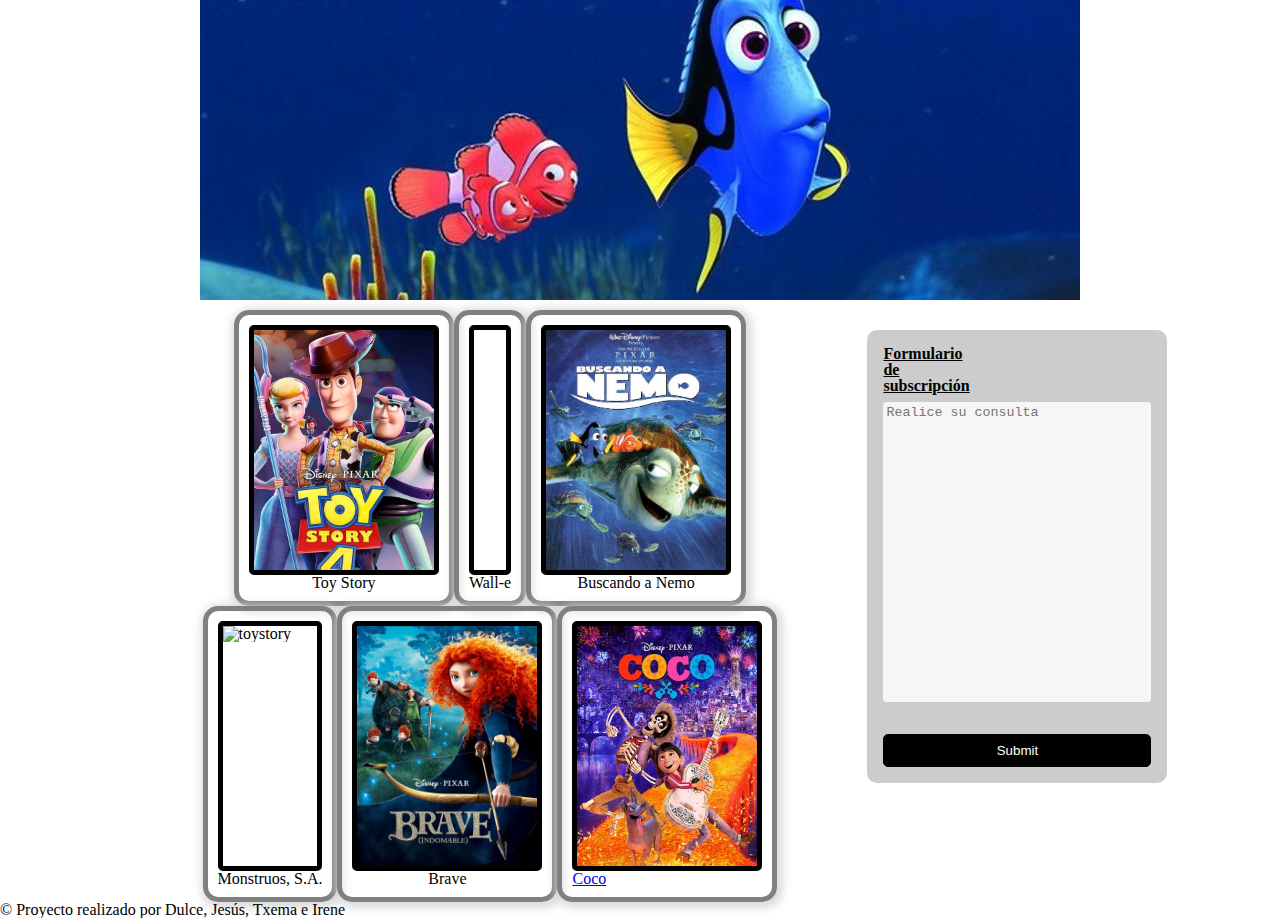
==== home.html @ bc71c05c "añado footer y script" ====
<!DOCTYPE html>
<html lang="en">
  <head>
    <meta charset="UTF-8" />
    <meta http-equiv="X-UA-Compatible" content="IE=edge" />
    <meta name="viewport" content="width=device-width, initial-scale=1.0" />
    <title>Document</title>
    <link rel="stylesheet" href="./css/styles.css" />
  </head>
  <body>
    <section id="banner">
      <div class="image-slideshow">
        <div class="image fade">
          <img src="./images/banner/dory.bmp" alt="Mountain Top" />
        </div>
        <div class="image fade">
          <img src="./images/banner/coco.bmp" alt="Palm Trees" />
        </div>
        <div class="image fade">
          <img src="./images/banner/walle.bmp" alt="Neon Sign" />
        </div>
      </div>
    </section>
    <div id="main">
       <section class="section-categories">
      <div class="container">
        <div class="category-bloq">
          <div class="cropped">
            <img
              class="card-image"
              src="./images/categories/toy.bmp"
              alt="toystory"
            />
            <img src="" alt="" class="card-oculto" />
          </div>
          <div class="card-title">
            <h2>Toy Story</h2>
          </div>
        </div>

        <div class="category-bloq">
          <div class="cropped">
            <img
              class="card-image"
              src="./images/categories/walle.bmp"
              alt=""
            />
            <img src="" alt="" class="card-oculto" />
          </div>
          <div class="card-title">
            <h2>Wall-e</h2>
          </div>
        </div>

        <div class="category-bloq">
          <div class="cropped">
            <img class="card-image" src="./images/categories/nemo.bmp" alt="" />
            <img src="" alt="" class="card-oculto" />
          </div>
          <div class="card-title">
            <h2>Buscando a Nemo</h2>
          </div>
        </div>
      </div>
      <div class="container">
        <div class="category-bloq">
          <div class="cropped">
            <img
              class="card-image"
              src="./images/categories/monstruos.bmp"
              alt="toystory"
            />
            <img src="" alt="" class="card-oculto" />
          </div>
          <div class="card-title">
            <h2>Monstruos, S.A.</h2>
          </div>
        </div>

        <div class="category-bloq">
          <div class="cropped">
            <img
              class="card-image"
              src="./images/categories/brave.bmp"
              alt=""
            />
            <img src="" alt="" class="card-oculto" />
          </div>
          <div class="card-title">
            <h2>Brave</h2>
          </div>
        </div>

        <div class="category-bloq">
          <a href="./galeria.html">
   <div class="cropped">
            <img class="card-image" src="./images/categories/coco.bmp" alt="" />
            <img src="" alt="" class="card-oculto" />
          </div>
          <div class="card-title">
            <h2>Coco</h2>
          </div>

          </a>
       
        </div>
      </div>
    </section>
    <section id="formulario">
      <form>
        <label for="form"
          ><h1>
            <b><u>Formulario de subscripción</u></b>
          </h1></label
        ><br />
        <textarea
          placeholder="Realice su consulta"
          rows="35"
          cols="65"
        ></textarea>
        <input type="submit" name="Enviar" />
      </form>
    </section> 
    </div>
    
    <footer>
      <p> &copy; Proyecto realizado por Dulce, Jesús, Txema e Irene </p>
      <div class="sociales">
          <a href="#"><i class="fa-brands fa-facebook-f"></i></a>
          <a href="#"><i class="fa-brands fa-instagram"></i></a>
          <a href="#"><i class="fa-brands fa-linkedin-in"></i></a>
        </div>
      </footer>
      <script src="./js/slide.js"></script>
      </body>

</html>
---- css/styles.css ----
@import './reset.css';
@import './categories.css';
@import './slide.css';
@import './formulario.css';
@import './galery.css';
@import './product.css';
#main{
    display: flex;
    flex-direction: row;
    justify-content: center;
}
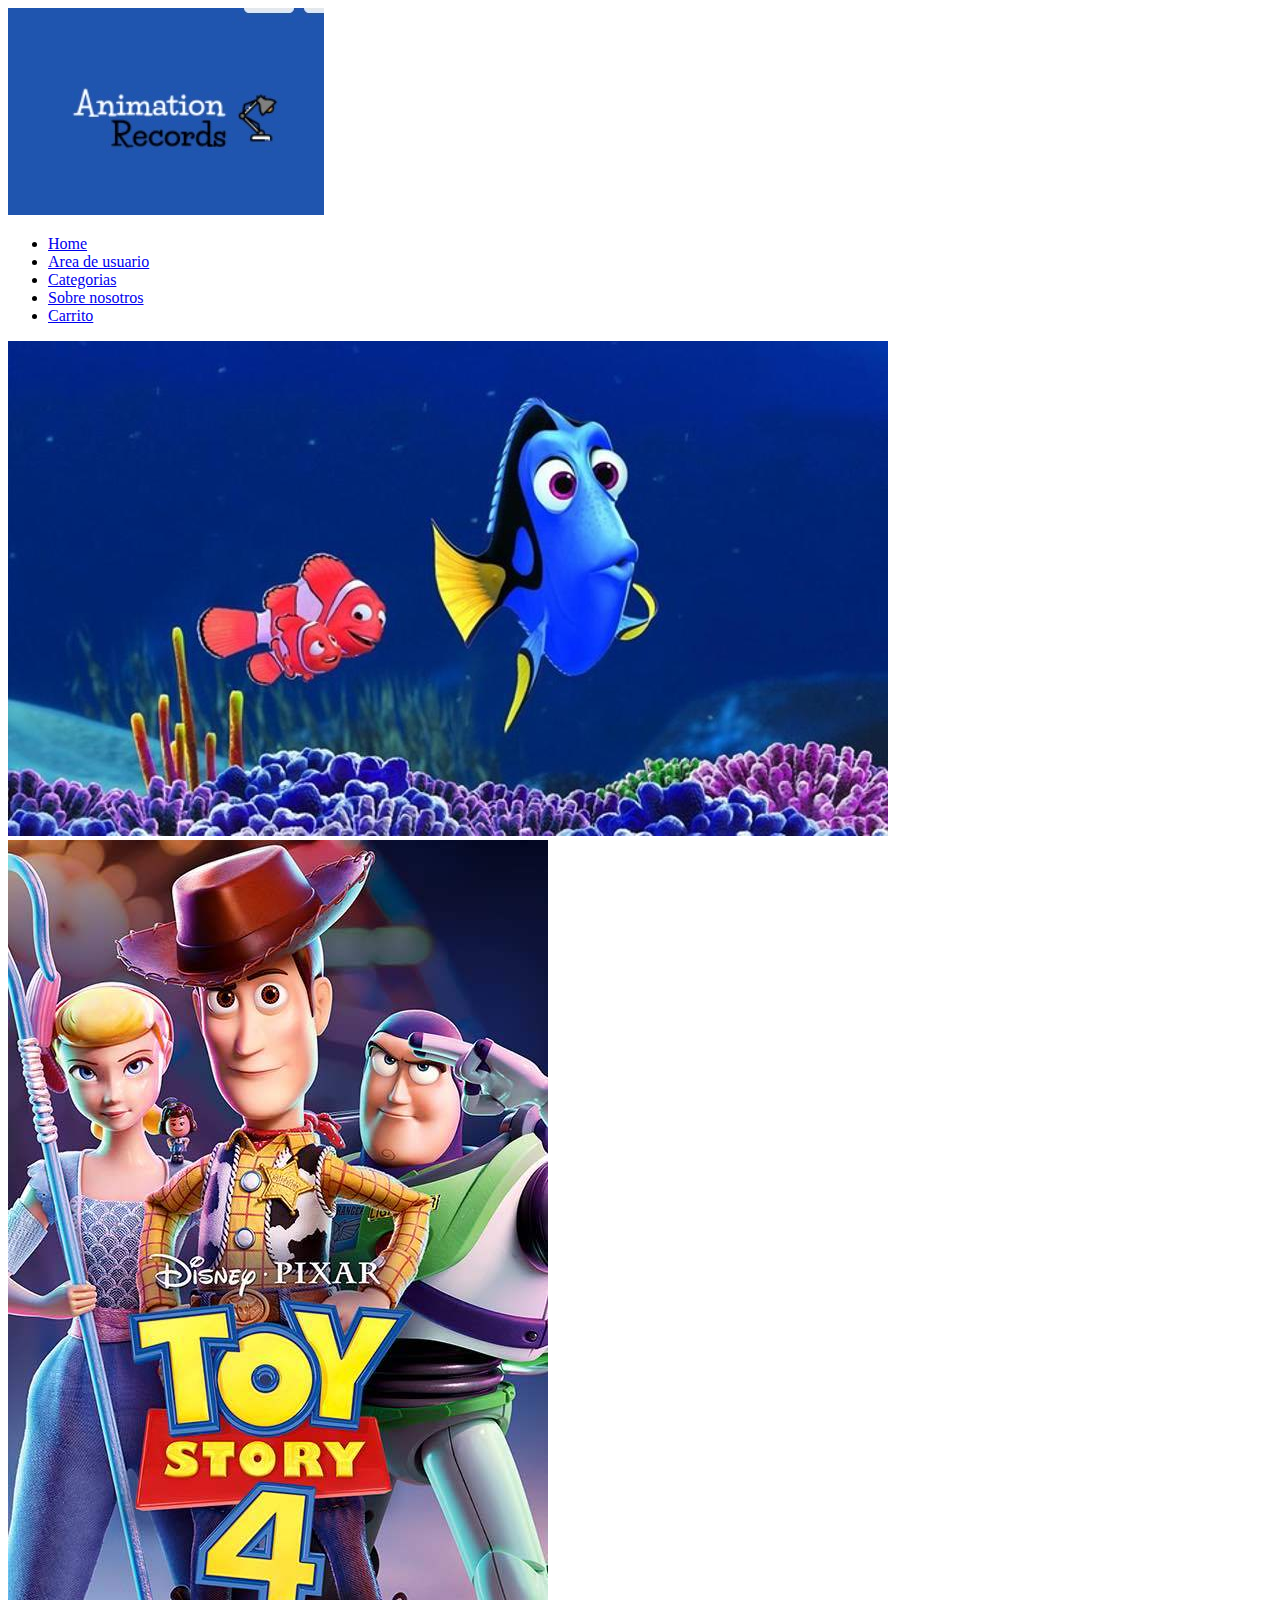
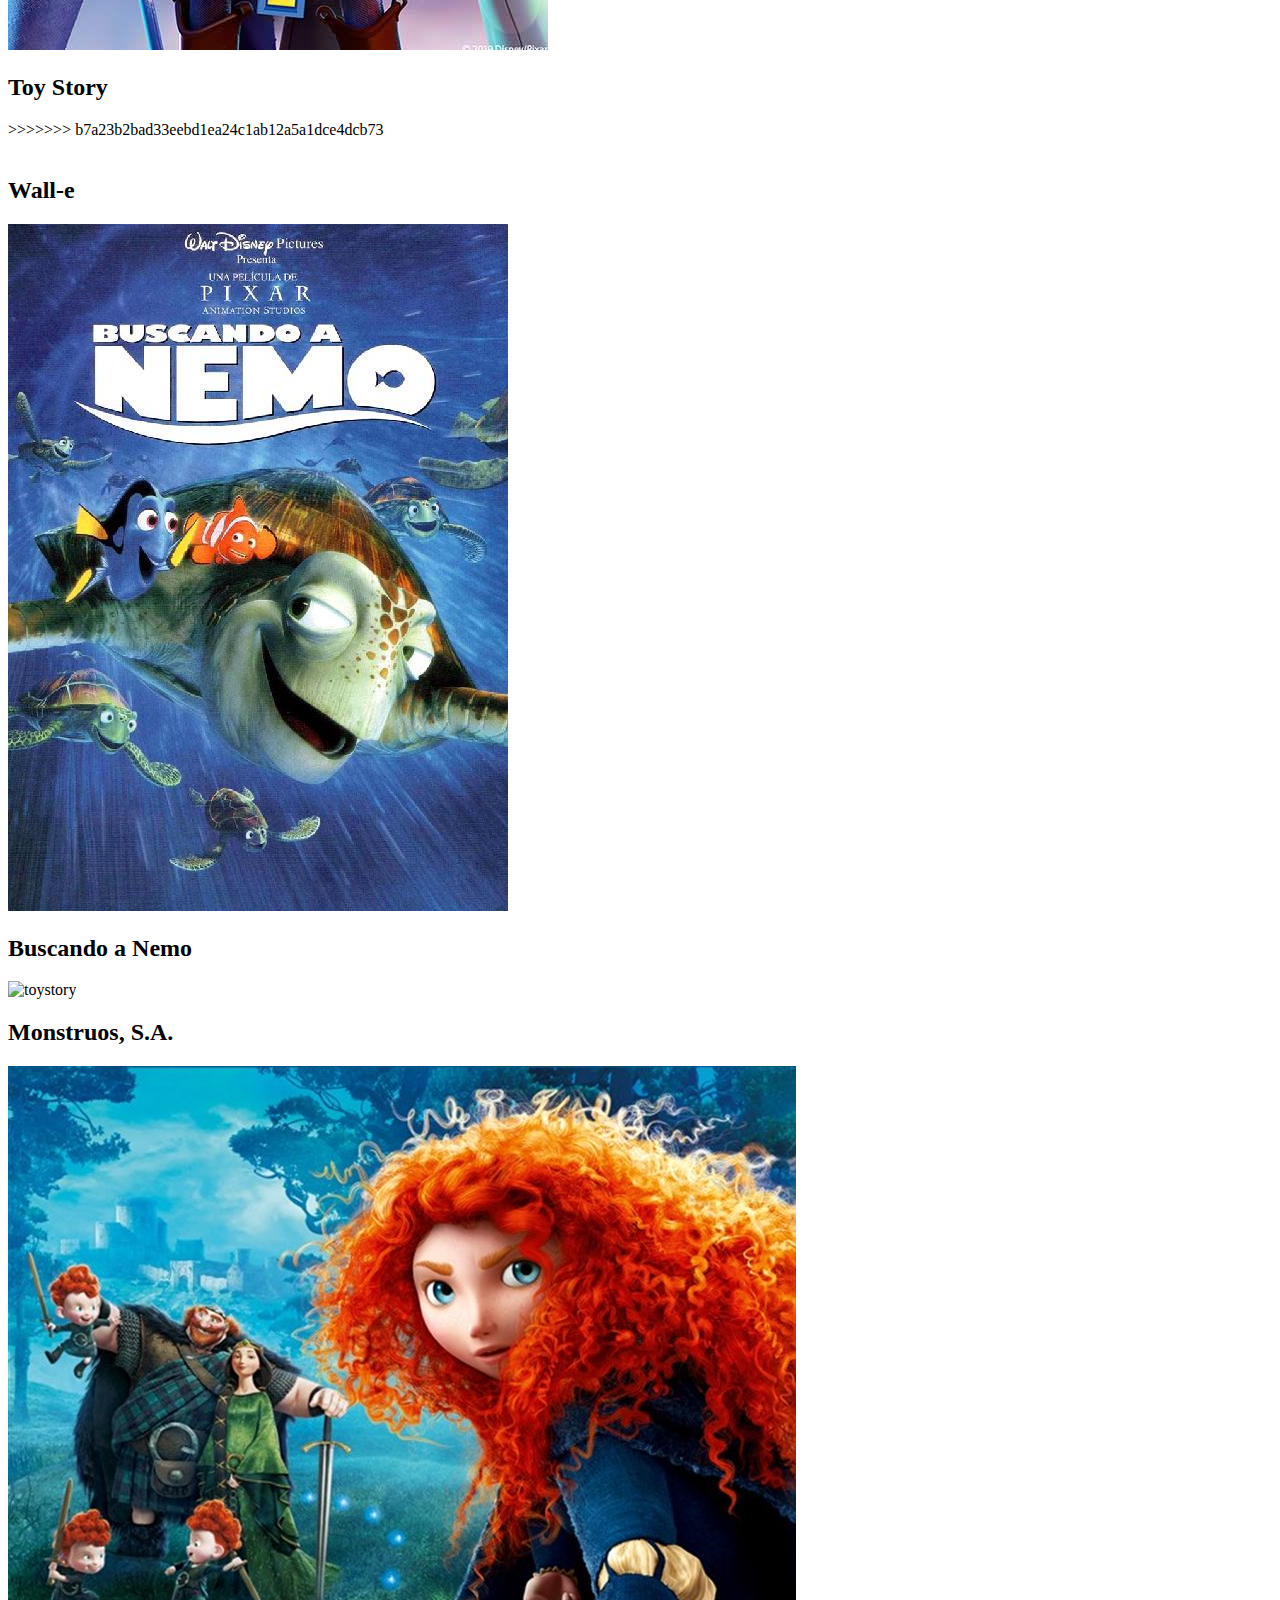
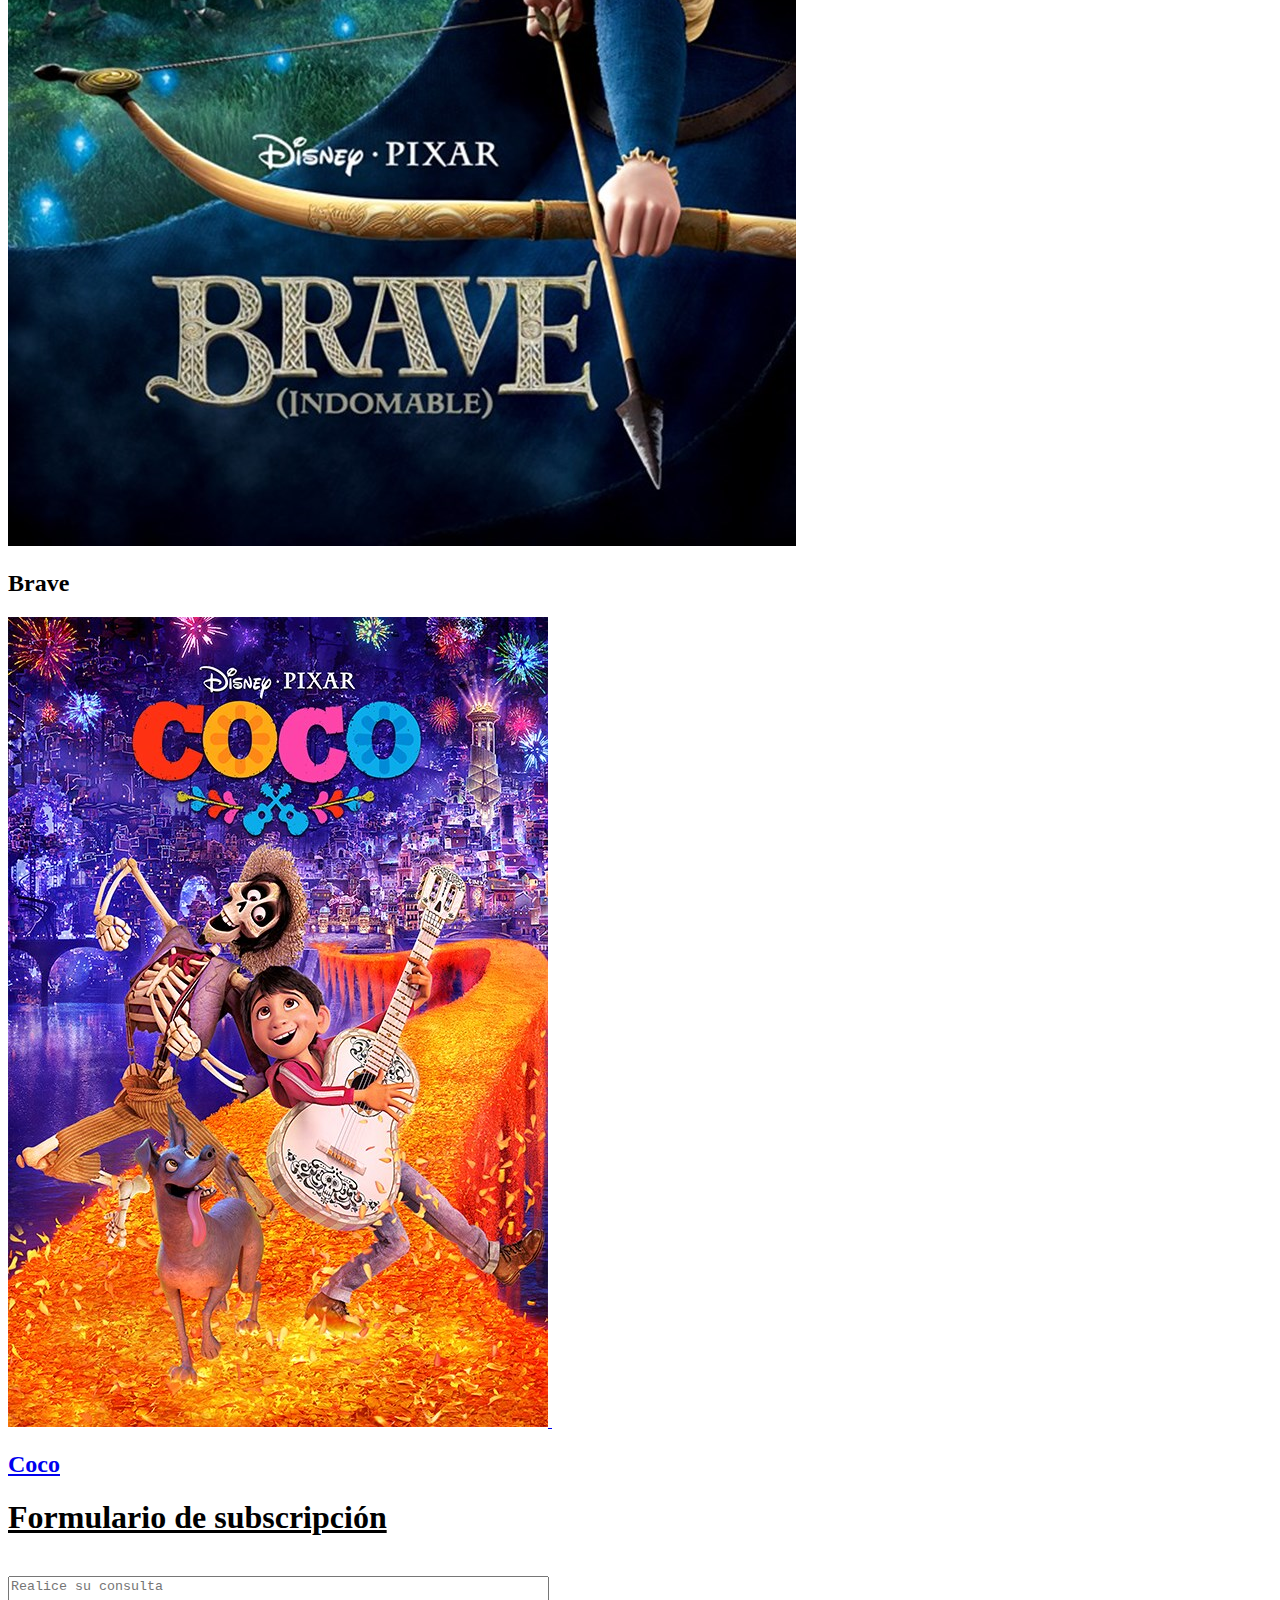
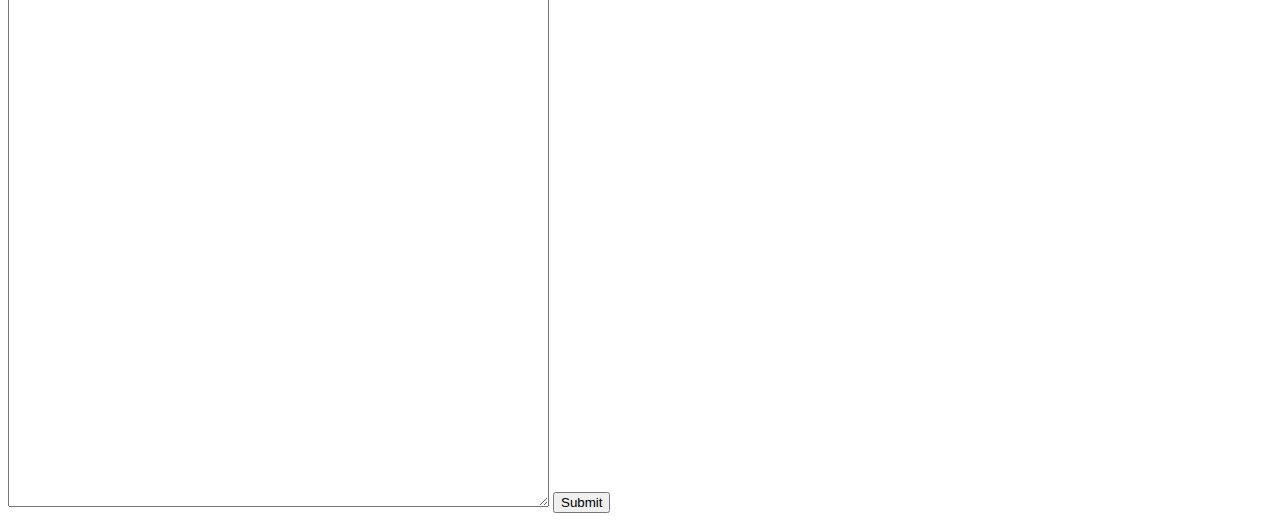
==== commit becd2443: "intento modificar el menu" ====
--- a/home.html
+++ b/home.html
@@ -5,6 +5,31 @@
     <meta http-equiv="X-UA-Compatible" content="IE=edge" />
     <meta name="viewport" content="width=device-width, initial-scale=1.0" />
     <title>Document</title>
+    <link rel="stylesheet" href="./css/styles.css">
+</head>
+<body>
+    <div class="logo">
+        <img src="images/logos/logo animation.jpg" alt="logo" />
+        <div  id="navegador">
+        <ul>
+        <li><a href="#">Home</a></li>
+        <li><a href="#">Area de usuario</a></li>
+        <li><a href="#">Categorias</a></li>
+        <li><a href="#">Sobre nosotros</a></li>
+        <li><a href="#">Carrito</a></li>
+        </ul>
+        </div>
+    <section id="banner">
+        <div class="image-slideshow">
+            <div class="image fade">
+            <img src="./images/banner/dory.bmp" alt="Mountain Top">
+            </div>        
+            <div class="image fade">
+            <img src="./images/banner/coco.bmp" alt="Palm Trees">
+            </div>        
+            <div class="image fade">
+            <img src="./images/banner/walle.bmp" alt="Wall-e">
+            </div>
     <link rel="stylesheet" href="./css/styles.css" />
   </head>
   <body>
@@ -35,6 +60,7 @@
           </div>
           <div class="card-title">
             <h2>Toy Story</h2>
+>>>>>>> b7a23b2bad33eebd1ea24c1ab12a5a1dce4dcb73
           </div>
         </div>
 
@@ -123,15 +149,6 @@
     </section> 
     </div>
     
-    <footer>
-      <p> &copy; Proyecto realizado por Dulce, Jesús, Txema e Irene </p>
-      <div class="sociales">
-          <a href="#"><i class="fa-brands fa-facebook-f"></i></a>
-          <a href="#"><i class="fa-brands fa-instagram"></i></a>
-          <a href="#"><i class="fa-brands fa-linkedin-in"></i></a>
-        </div>
-      </footer>
-      <script src="./js/slide.js"></script>
-      </body>
-
+    <script src="./js/slide.js"></script>
+  </body>
 </html>
--- a/css/styles.css
+++ b/css/styles.css
@@ -1,11 +1,7 @@
+<<<<<<< HEAD
 @import './reset.css';
 @import './categories.css';
-@import './slide.css';
+@import './slide.css'
+=======
 @import './formulario.css';
-@import './galery.css';
-@import './product.css';
-#main{
-    display: flex;
-    flex-direction: row;
-    justify-content: center;
-}
+>>>>>>> 630219d196714d34dce81132f2d1d678dddebbb5
--- a/css/styles.css
+++ b/css/styles.css
@@ -1,11 +1,7 @@
+<<<<<<< HEAD
 @import './reset.css';
 @import './categories.css';
-@import './slide.css';
+@import './slide.css'
+=======
 @import './formulario.css';
-@import './galery.css';
-@import './product.css';
-#main{
-    display: flex;
-    flex-direction: row;
-    justify-content: center;
-}
+>>>>>>> 630219d196714d34dce81132f2d1d678dddebbb5
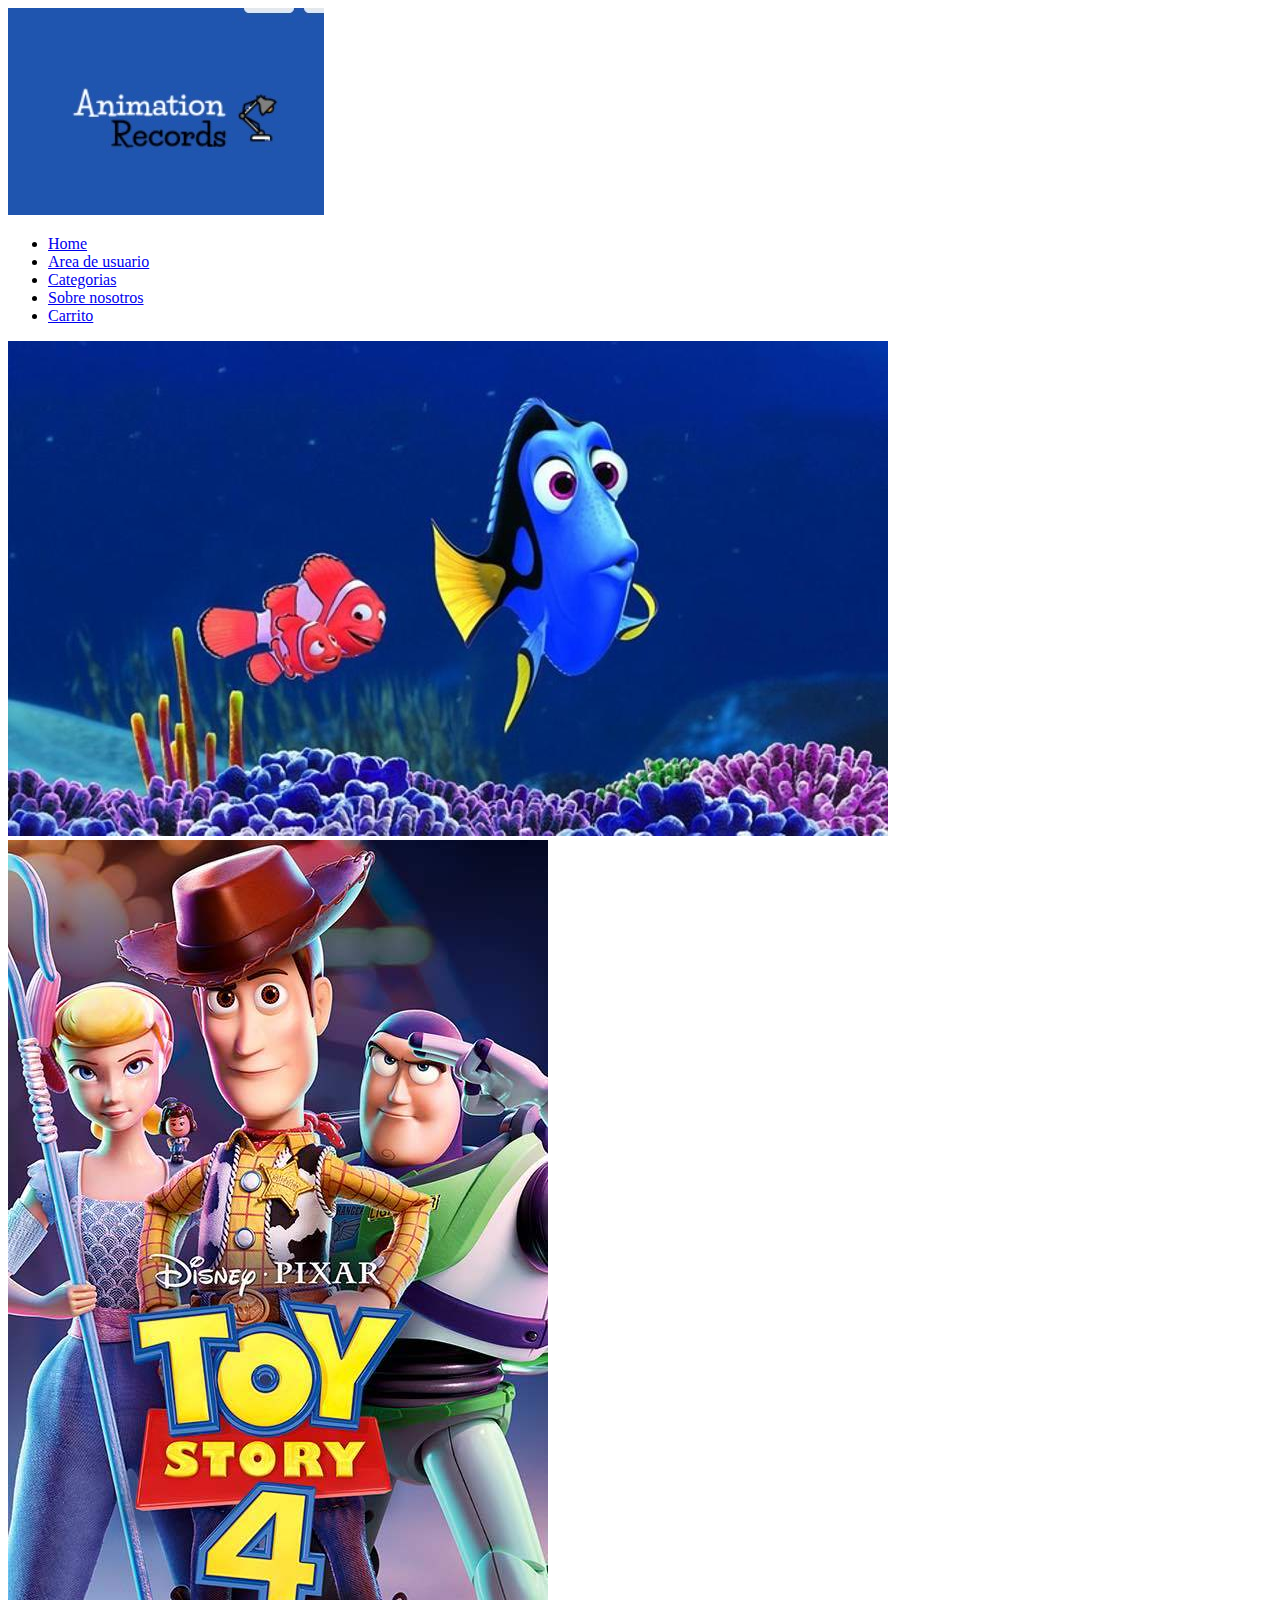
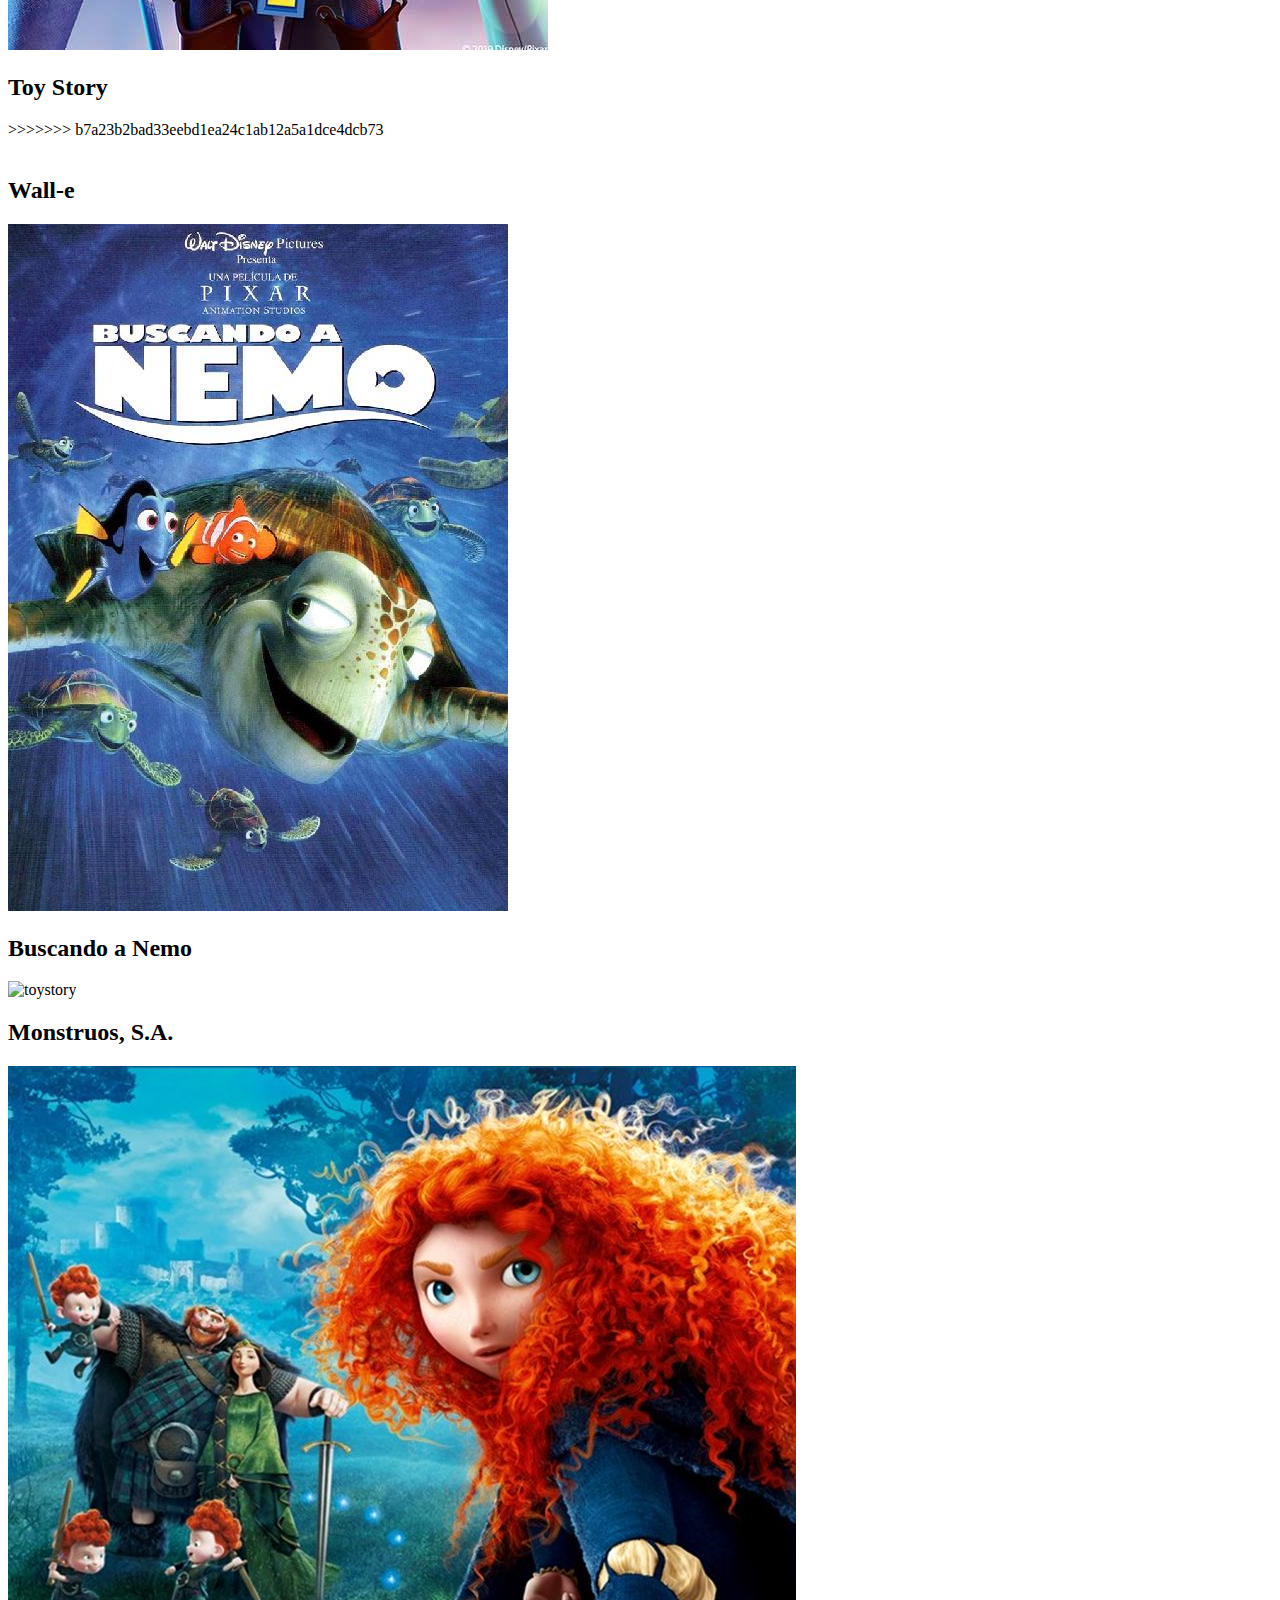
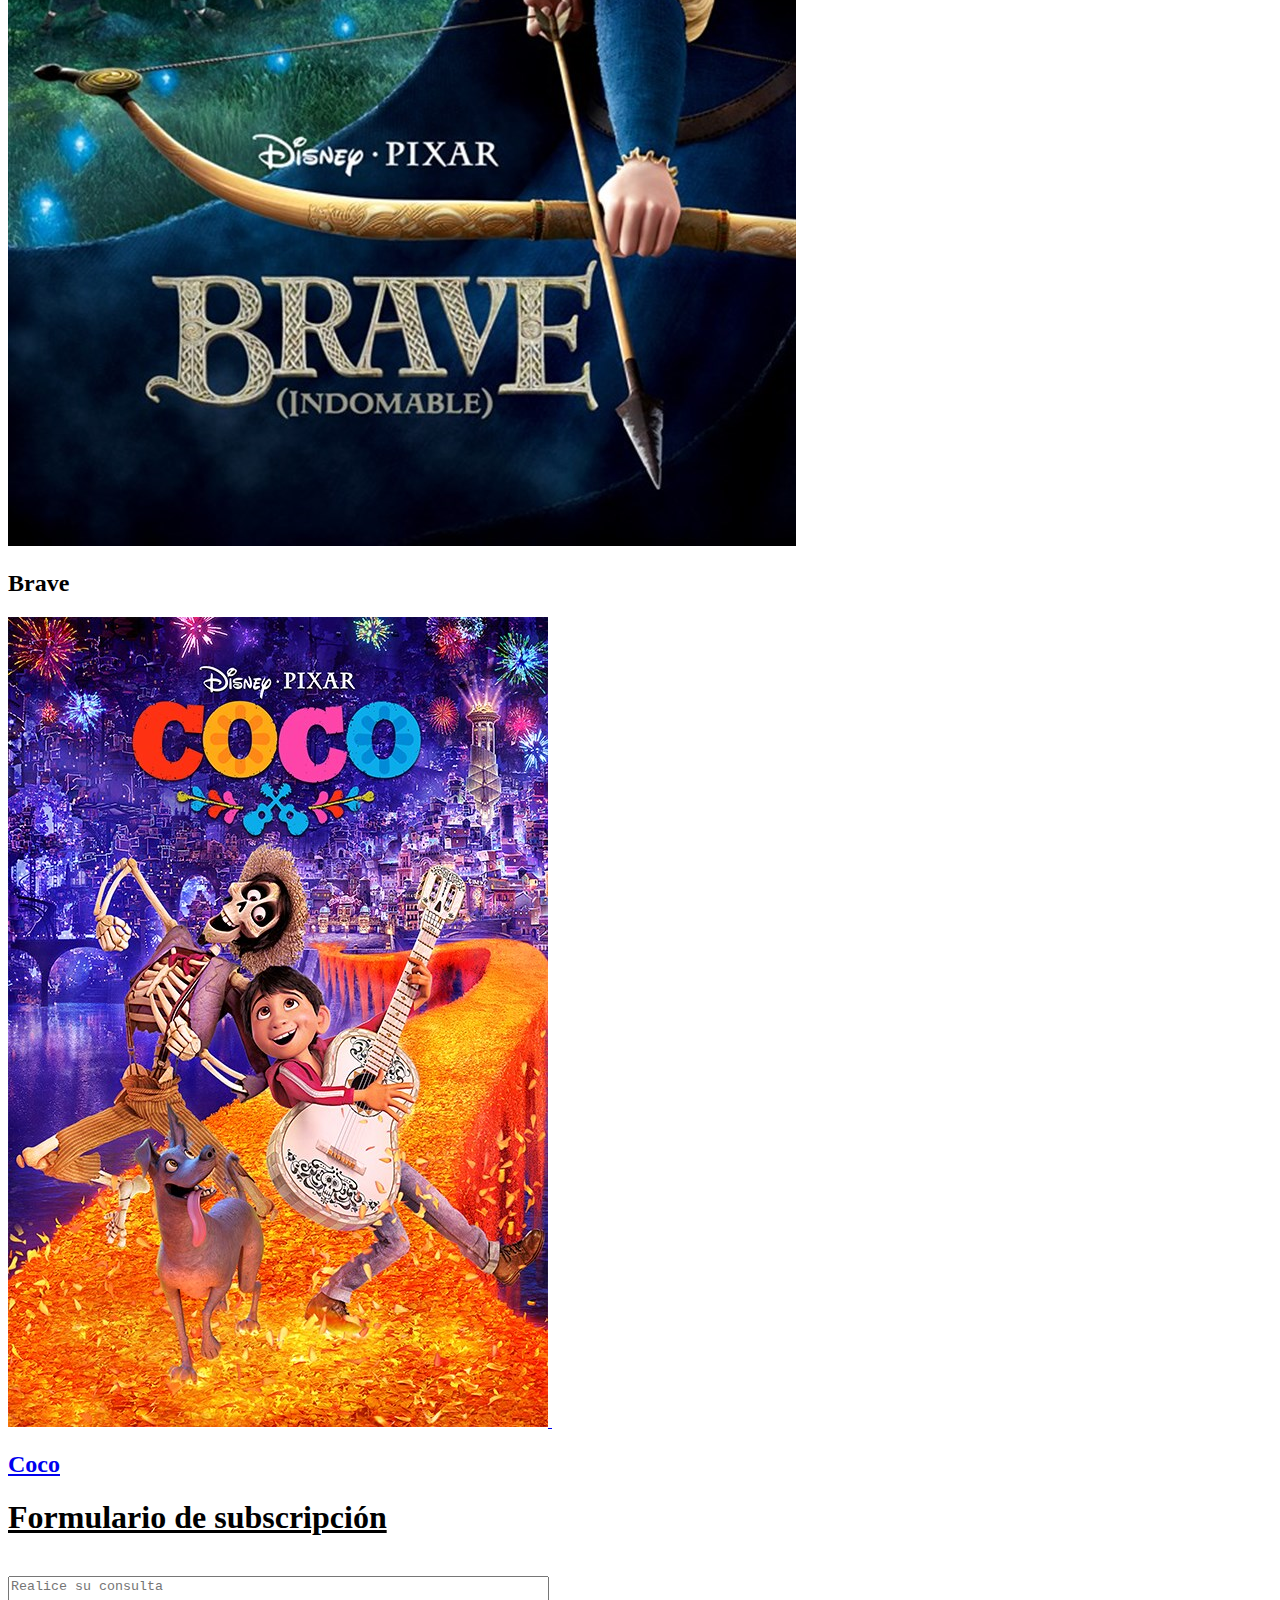
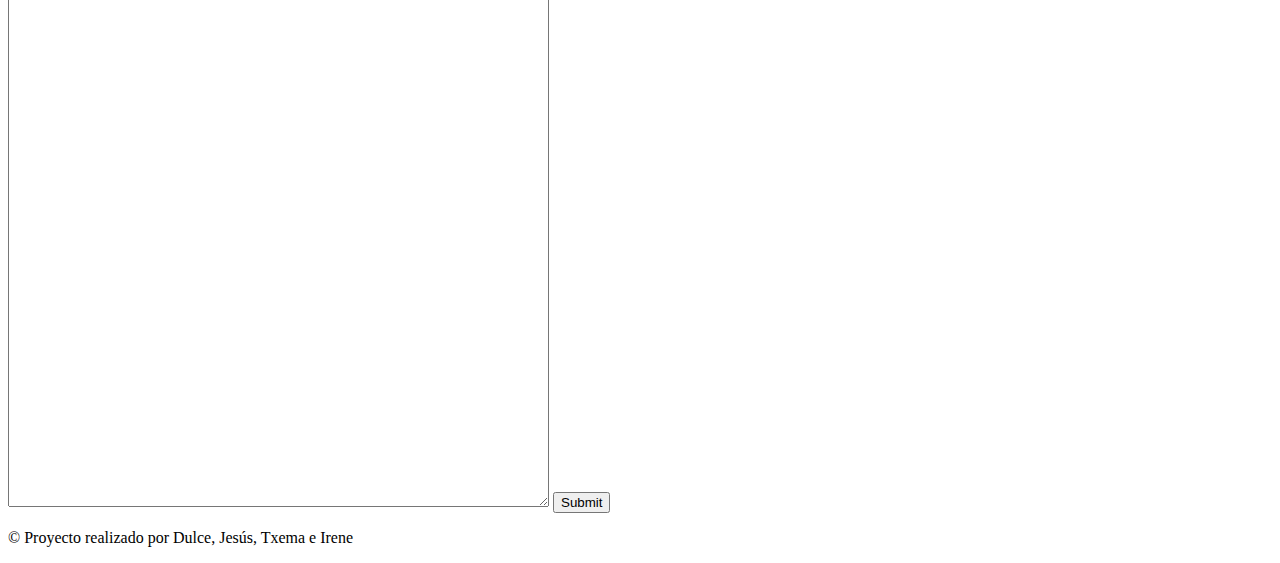
==== commit 9d525d9e: "Merge branch 'develop' of https://github.com/JSanLazaro/Animation-Records into feature_dulce" ====
--- a/home.html
+++ b/home.html
@@ -148,7 +148,16 @@
       </form>
     </section> 
     </div>
-    
-    <script src="./js/slide.js"></script>
-  </body>
+    <footer>
+    <p> &copy; Proyecto realizado por Dulce, Jesús, Txema e Irene </p>
+    <div class="sociales">
+        <a href="#"><i class="fa-brands fa-facebook-f"></i></a>
+        <a href="#"><i class="fa-brands fa-instagram"></i></a>
+        <a href="#"><i class="fa-brands fa-linkedin-in"></i></a>
+    </div>
+</footer>
+<script src="./js/slide.js"></script>
+</body>
+
+
 </html>
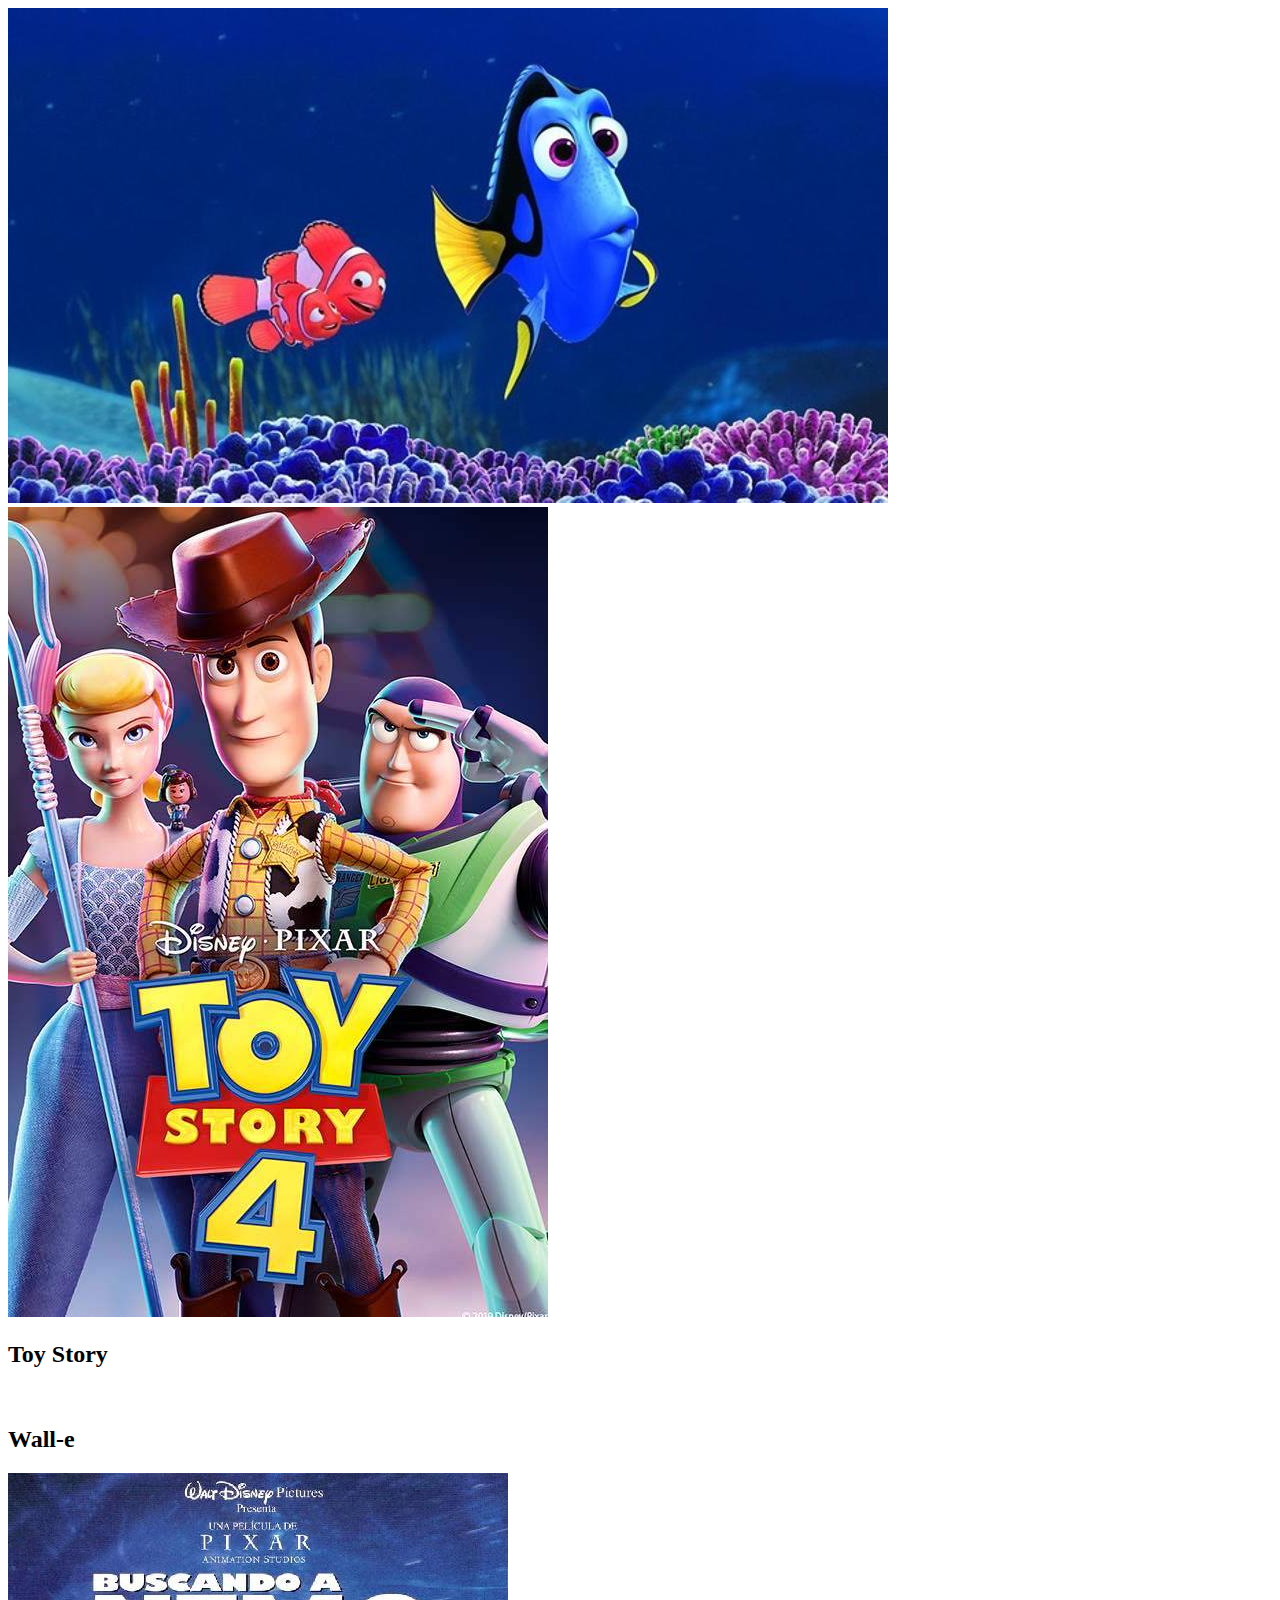
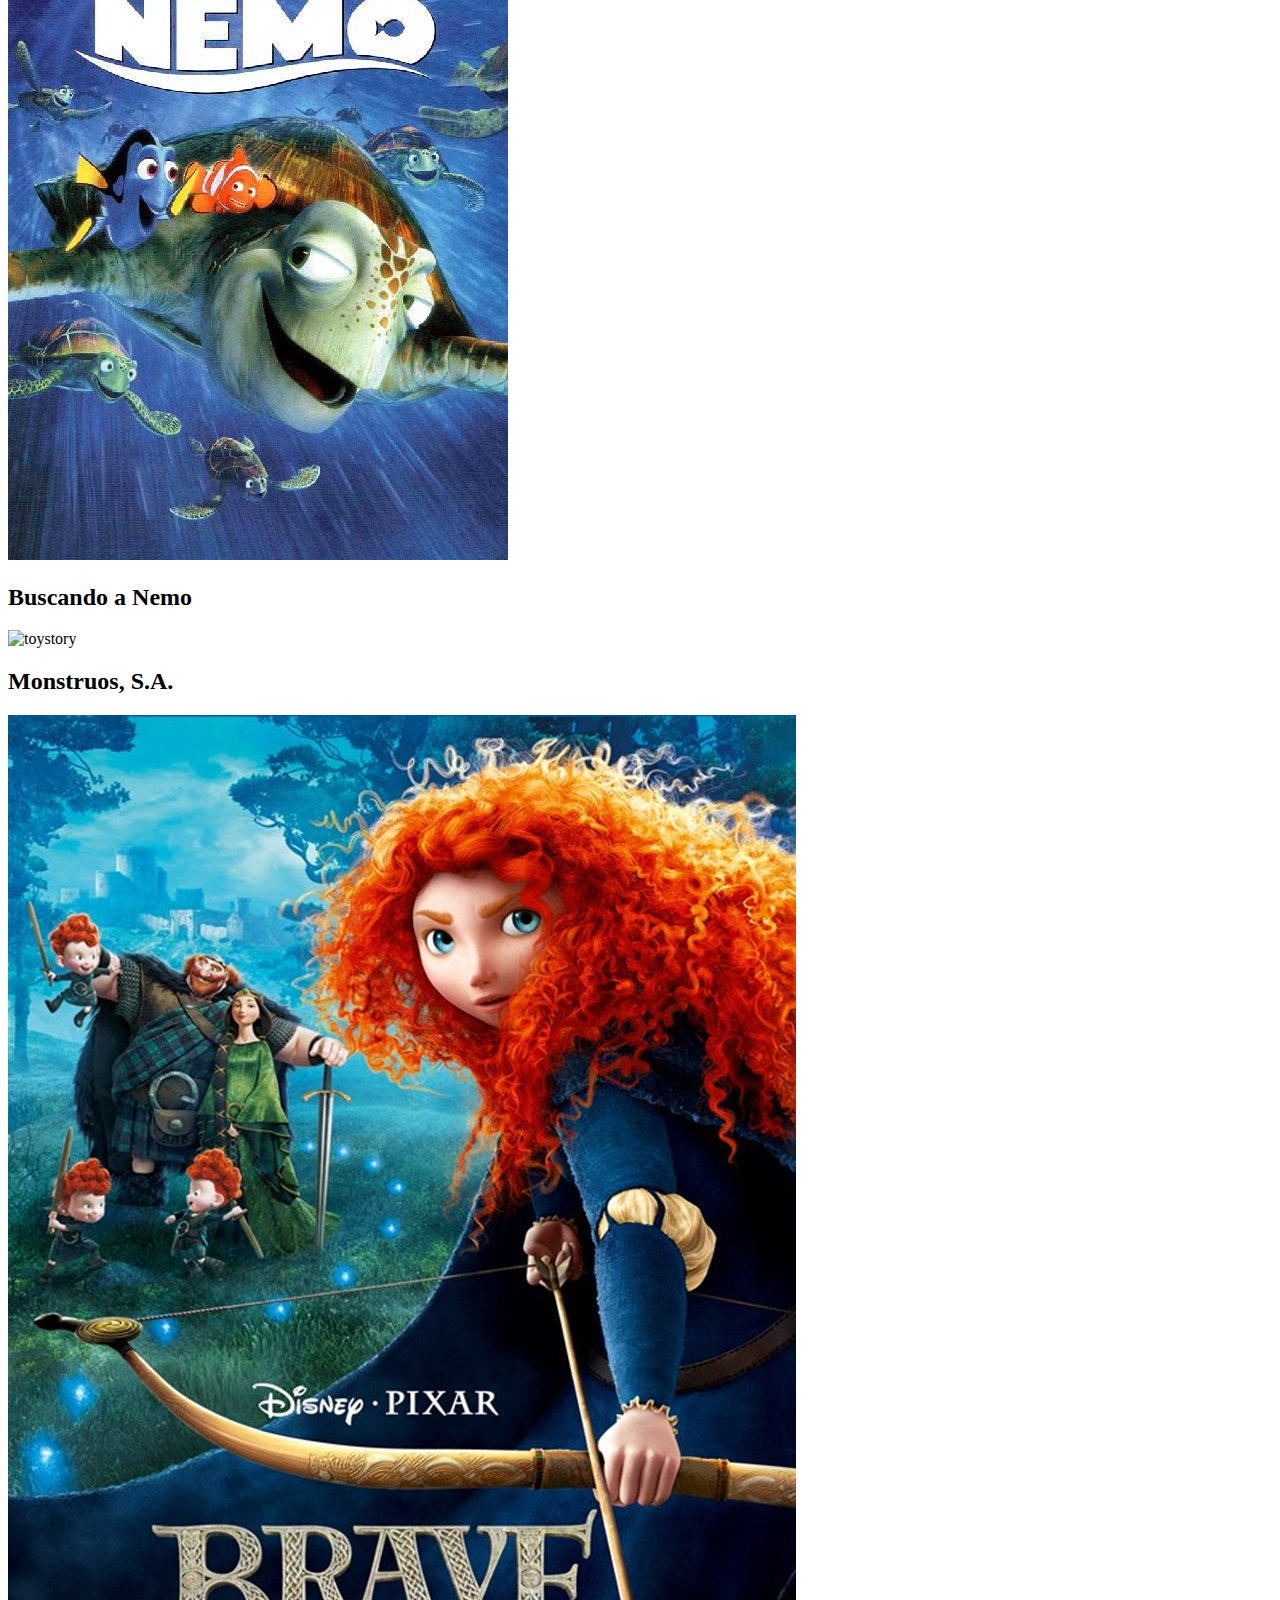
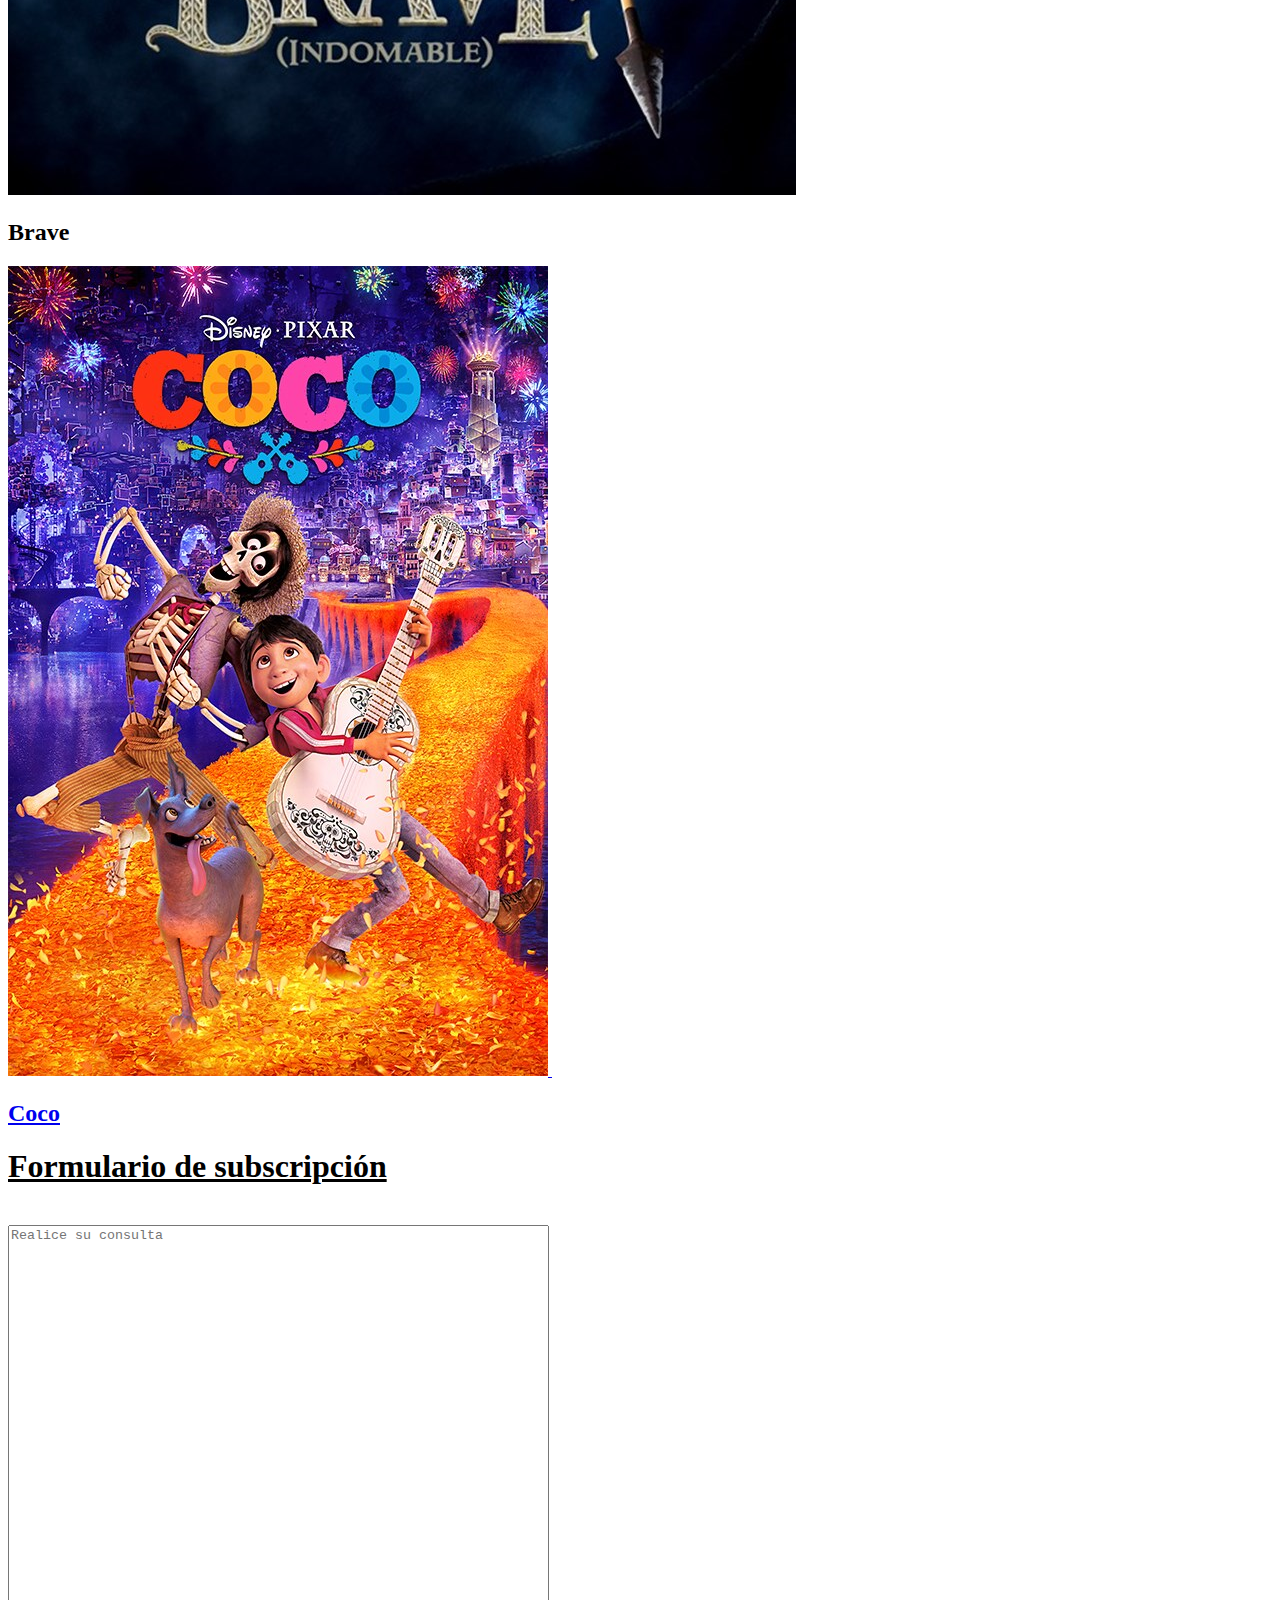
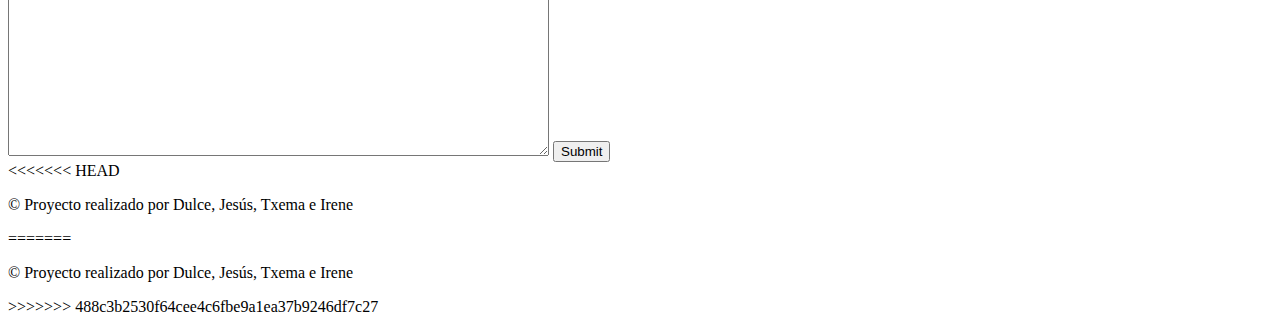
==== commit 6beac516: "corregido" ====
--- a/home.html
+++ b/home.html
@@ -5,31 +5,6 @@
     <meta http-equiv="X-UA-Compatible" content="IE=edge" />
     <meta name="viewport" content="width=device-width, initial-scale=1.0" />
     <title>Document</title>
-    <link rel="stylesheet" href="./css/styles.css">
-</head>
-<body>
-    <div class="logo">
-        <img src="images/logos/logo animation.jpg" alt="logo" />
-        <div  id="navegador">
-        <ul>
-        <li><a href="#">Home</a></li>
-        <li><a href="#">Area de usuario</a></li>
-        <li><a href="#">Categorias</a></li>
-        <li><a href="#">Sobre nosotros</a></li>
-        <li><a href="#">Carrito</a></li>
-        </ul>
-        </div>
-    <section id="banner">
-        <div class="image-slideshow">
-            <div class="image fade">
-            <img src="./images/banner/dory.bmp" alt="Mountain Top">
-            </div>        
-            <div class="image fade">
-            <img src="./images/banner/coco.bmp" alt="Palm Trees">
-            </div>        
-            <div class="image fade">
-            <img src="./images/banner/walle.bmp" alt="Wall-e">
-            </div>
     <link rel="stylesheet" href="./css/styles.css" />
   </head>
   <body>
@@ -60,7 +35,6 @@
           </div>
           <div class="card-title">
             <h2>Toy Story</h2>
->>>>>>> b7a23b2bad33eebd1ea24c1ab12a5a1dce4dcb73
           </div>
         </div>
 
@@ -148,6 +122,19 @@
       </form>
     </section> 
     </div>
+<<<<<<< HEAD
+    
+    <footer>
+      <p> &copy; Proyecto realizado por Dulce, Jesús, Txema e Irene </p>
+      <div class="sociales">
+          <a href="#"><i class="fa-brands fa-facebook-f"></i></a>
+          <a href="#"><i class="fa-brands fa-instagram"></i></a>
+          <a href="#"><i class="fa-brands fa-linkedin-in"></i></a>
+        </div>
+      </footer>
+      <script src="./js/slide.js"></script>
+      </body>
+=======
     <footer>
     <p> &copy; Proyecto realizado por Dulce, Jesús, Txema e Irene </p>
     <div class="sociales">
@@ -159,5 +146,6 @@
 <script src="./js/slide.js"></script>
 </body>
 
+>>>>>>> 488c3b2530f64cee4c6fbe9a1ea37b9246df7c27
 
 </html>
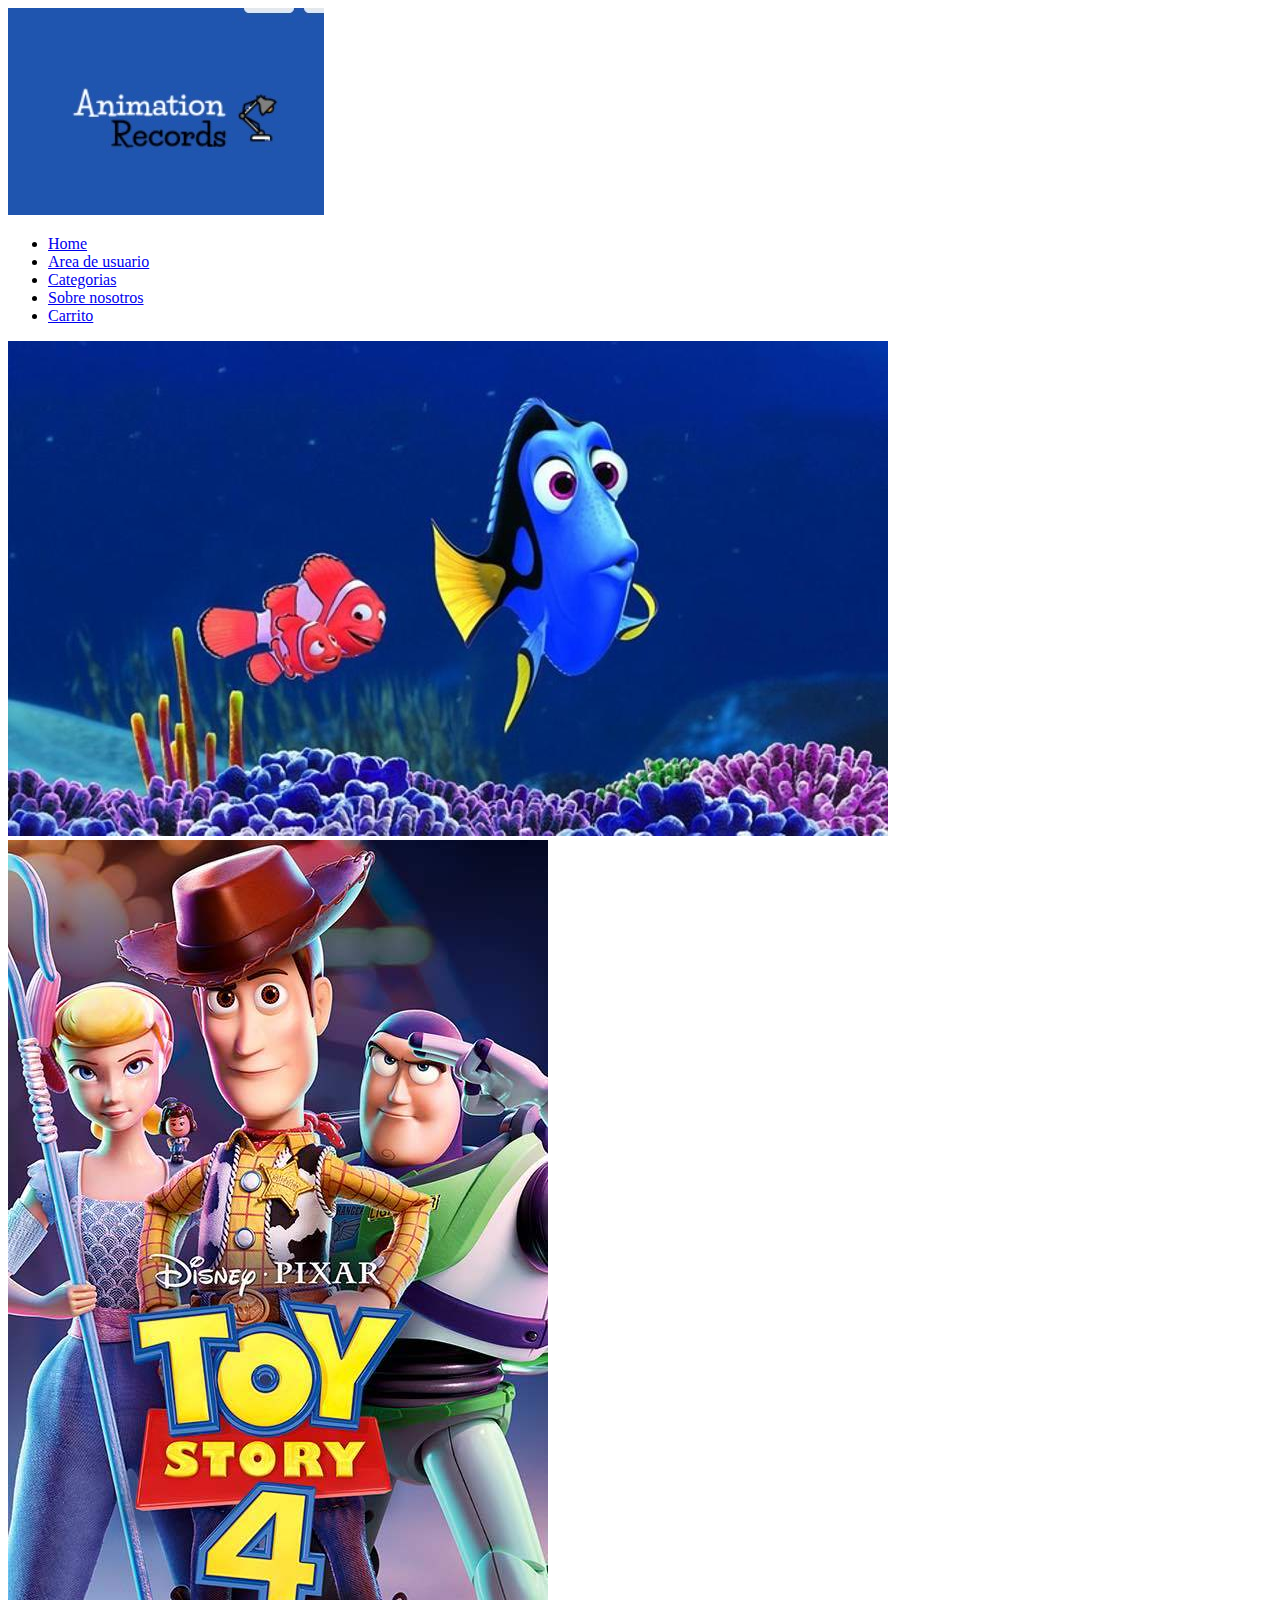
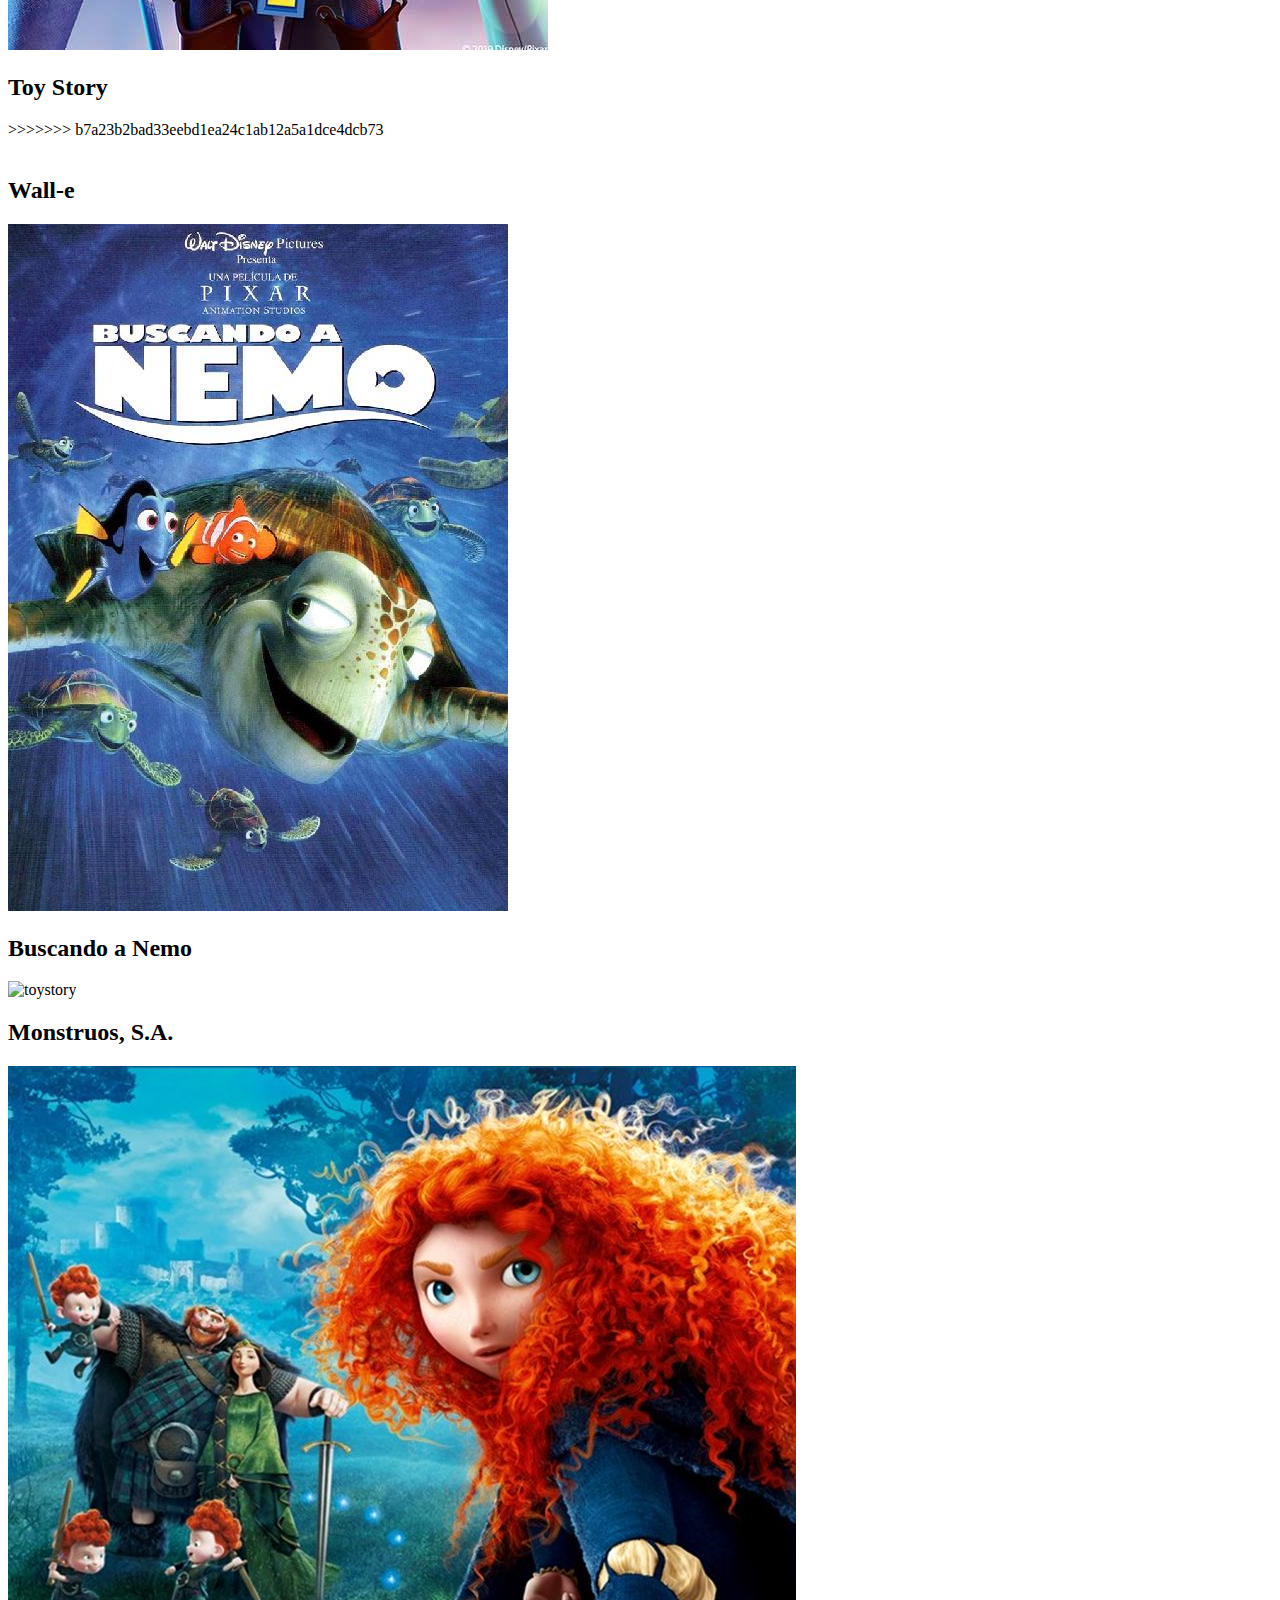
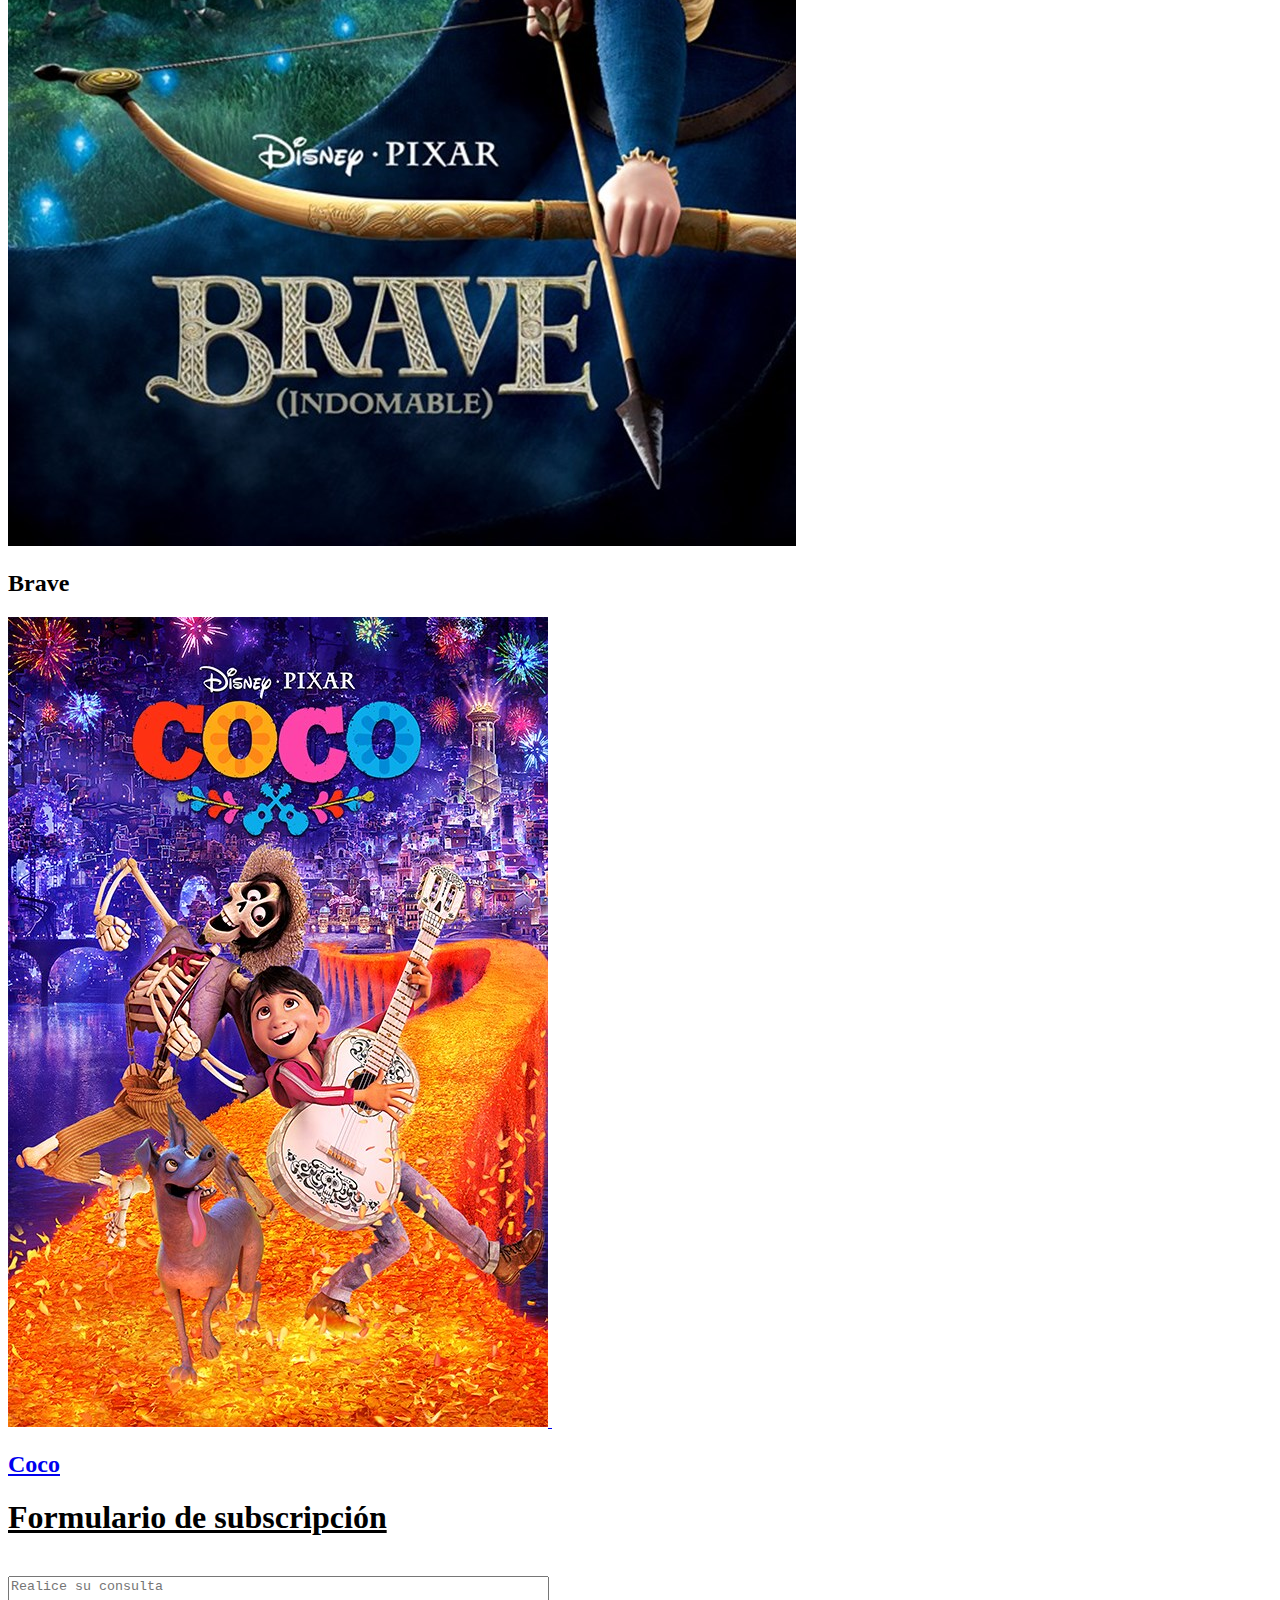
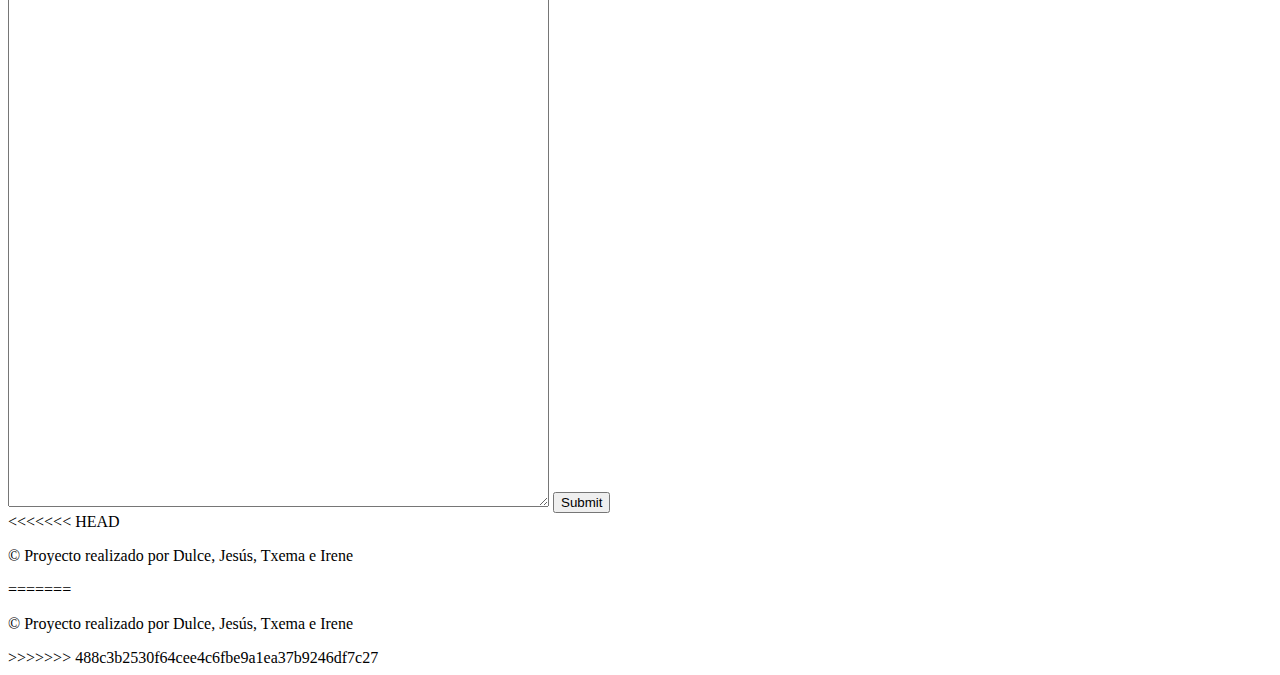
==== commit c3cc87ba: "Merge branches 'feature_dulce' and 'develop' of https://github.com/JSanLazaro/Animation-Records into" ====
--- a/home.html
+++ b/home.html
@@ -5,6 +5,31 @@
     <meta http-equiv="X-UA-Compatible" content="IE=edge" />
     <meta name="viewport" content="width=device-width, initial-scale=1.0" />
     <title>Document</title>
+    <link rel="stylesheet" href="./css/styles.css">
+</head>
+<body>
+    <div class="logo">
+        <img src="images/logos/logo animation.jpg" alt="logo" />
+        <div  id="navegador">
+        <ul>
+        <li><a href="#">Home</a></li>
+        <li><a href="#">Area de usuario</a></li>
+        <li><a href="#">Categorias</a></li>
+        <li><a href="#">Sobre nosotros</a></li>
+        <li><a href="#">Carrito</a></li>
+        </ul>
+        </div>
+    <section id="banner">
+        <div class="image-slideshow">
+            <div class="image fade">
+            <img src="./images/banner/dory.bmp" alt="Mountain Top">
+            </div>        
+            <div class="image fade">
+            <img src="./images/banner/coco.bmp" alt="Palm Trees">
+            </div>        
+            <div class="image fade">
+            <img src="./images/banner/walle.bmp" alt="Wall-e">
+            </div>
     <link rel="stylesheet" href="./css/styles.css" />
   </head>
   <body>
@@ -35,6 +60,7 @@
           </div>
           <div class="card-title">
             <h2>Toy Story</h2>
+>>>>>>> b7a23b2bad33eebd1ea24c1ab12a5a1dce4dcb73
           </div>
         </div>
 
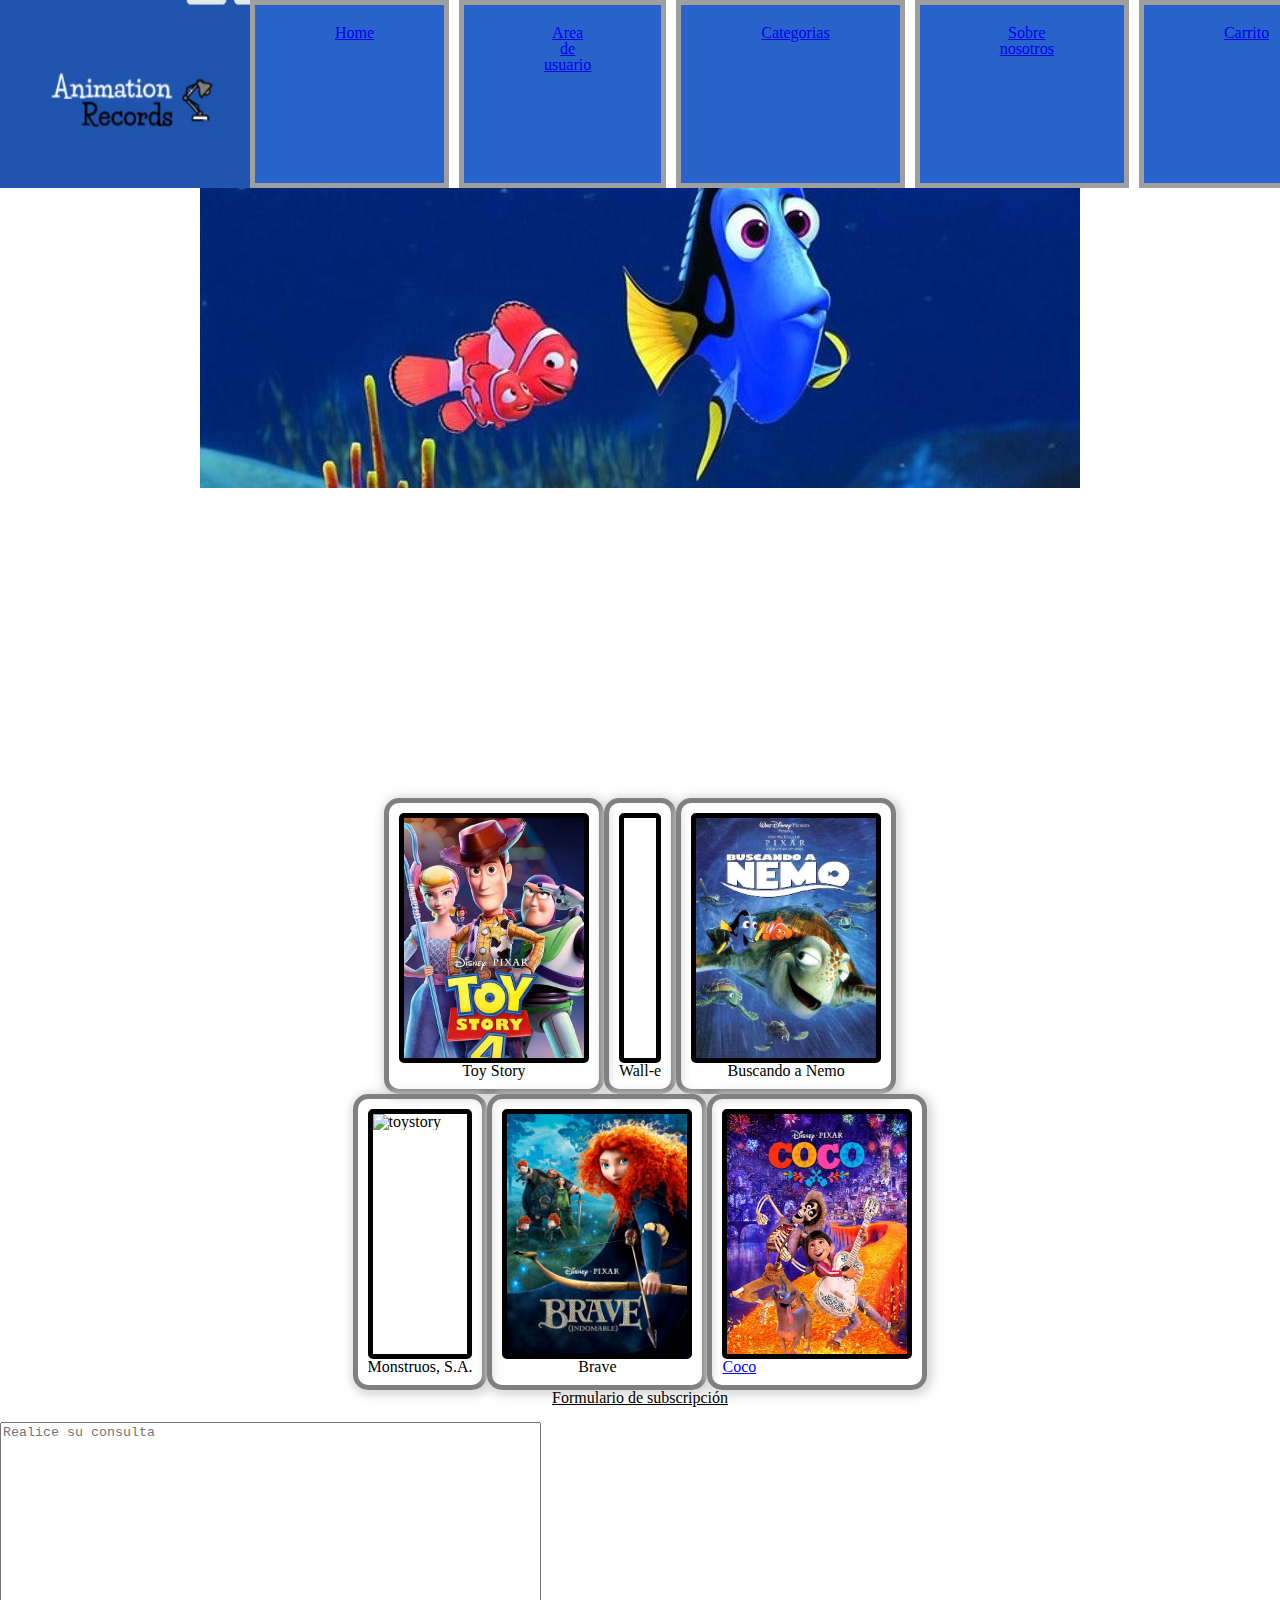
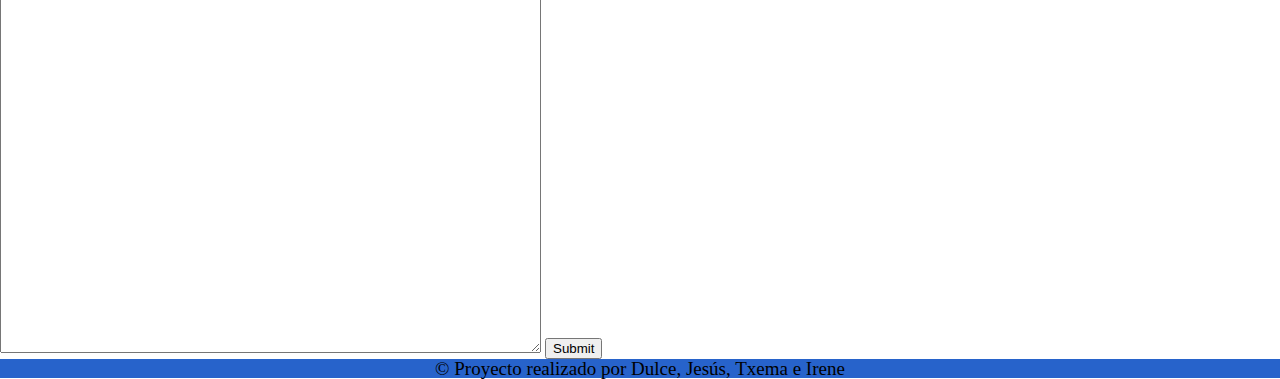
==== commit 533336df: "creacion del meu y formato footer" ====
--- a/home.html
+++ b/home.html
@@ -8,17 +8,18 @@
     <link rel="stylesheet" href="./css/styles.css">
 </head>
 <body>
-    <div class="logo">
-        <img src="images/logos/logo animation.jpg" alt="logo" />
-        <div  id="navegador">
-        <ul>
-        <li><a href="#">Home</a></li>
-        <li><a href="#">Area de usuario</a></li>
-        <li><a href="#">Categorias</a></li>
-        <li><a href="#">Sobre nosotros</a></li>
-        <li><a href="#">Carrito</a></li>
-        </ul>
-        </div>
+    <header class="menu" >
+        <img class="logo"  src="images/logos/logo animation.jpg" alt="logo" />
+        <nav  class="navegador">
+            <ul>
+                <li><a href="#">Home</a></li>
+                <li><a href="#">Area de usuario</a></li>
+                <li><a href="#">Categorias</a></li>
+                <li><a href="#">Sobre nosotros</a></li>
+                <li><a href="#">Carrito</a></li>
+            </ul>
+        </nav>
+    </header>
     <section id="banner">
         <div class="image-slideshow">
             <div class="image fade">
@@ -30,9 +31,8 @@
             <div class="image fade">
             <img src="./images/banner/walle.bmp" alt="Wall-e">
             </div>
-    <link rel="stylesheet" href="./css/styles.css" />
-  </head>
-  <body>
+        </div>
+    </section>
     <section id="banner">
       <div class="image-slideshow">
         <div class="image fade">
@@ -60,7 +60,6 @@
           </div>
           <div class="card-title">
             <h2>Toy Story</h2>
->>>>>>> b7a23b2bad33eebd1ea24c1ab12a5a1dce4dcb73
           </div>
         </div>
 
@@ -130,7 +129,7 @@
           </a>
        
         </div>
-      </div>
+    </div>
     </section>
     <section id="formulario">
       <form>
@@ -148,30 +147,12 @@
       </form>
     </section> 
     </div>
-<<<<<<< HEAD
-    
     <footer>
+        <div class="pie">
       <p> &copy; Proyecto realizado por Dulce, Jesús, Txema e Irene </p>
-      <div class="sociales">
-          <a href="#"><i class="fa-brands fa-facebook-f"></i></a>
-          <a href="#"><i class="fa-brands fa-instagram"></i></a>
-          <a href="#"><i class="fa-brands fa-linkedin-in"></i></a>
-        </div>
+    </div>
       </footer>
       <script src="./js/slide.js"></script>
       </body>
-=======
-    <footer>
-    <p> &copy; Proyecto realizado por Dulce, Jesús, Txema e Irene </p>
-    <div class="sociales">
-        <a href="#"><i class="fa-brands fa-facebook-f"></i></a>
-        <a href="#"><i class="fa-brands fa-instagram"></i></a>
-        <a href="#"><i class="fa-brands fa-linkedin-in"></i></a>
-    </div>
-</footer>
-<script src="./js/slide.js"></script>
-</body>
-
->>>>>>> 488c3b2530f64cee4c6fbe9a1ea37b9246df7c27
 
 </html>
--- a/css/styles.css
+++ b/css/styles.css
@@ -1,7 +1,4 @@
-<<<<<<< HEAD
 @import './reset.css';
 @import './categories.css';
-@import './slide.css'
-=======
-@import './formulario.css';
->>>>>>> 630219d196714d34dce81132f2d1d678dddebbb5
+@import './slide.css';
+@import './header.css';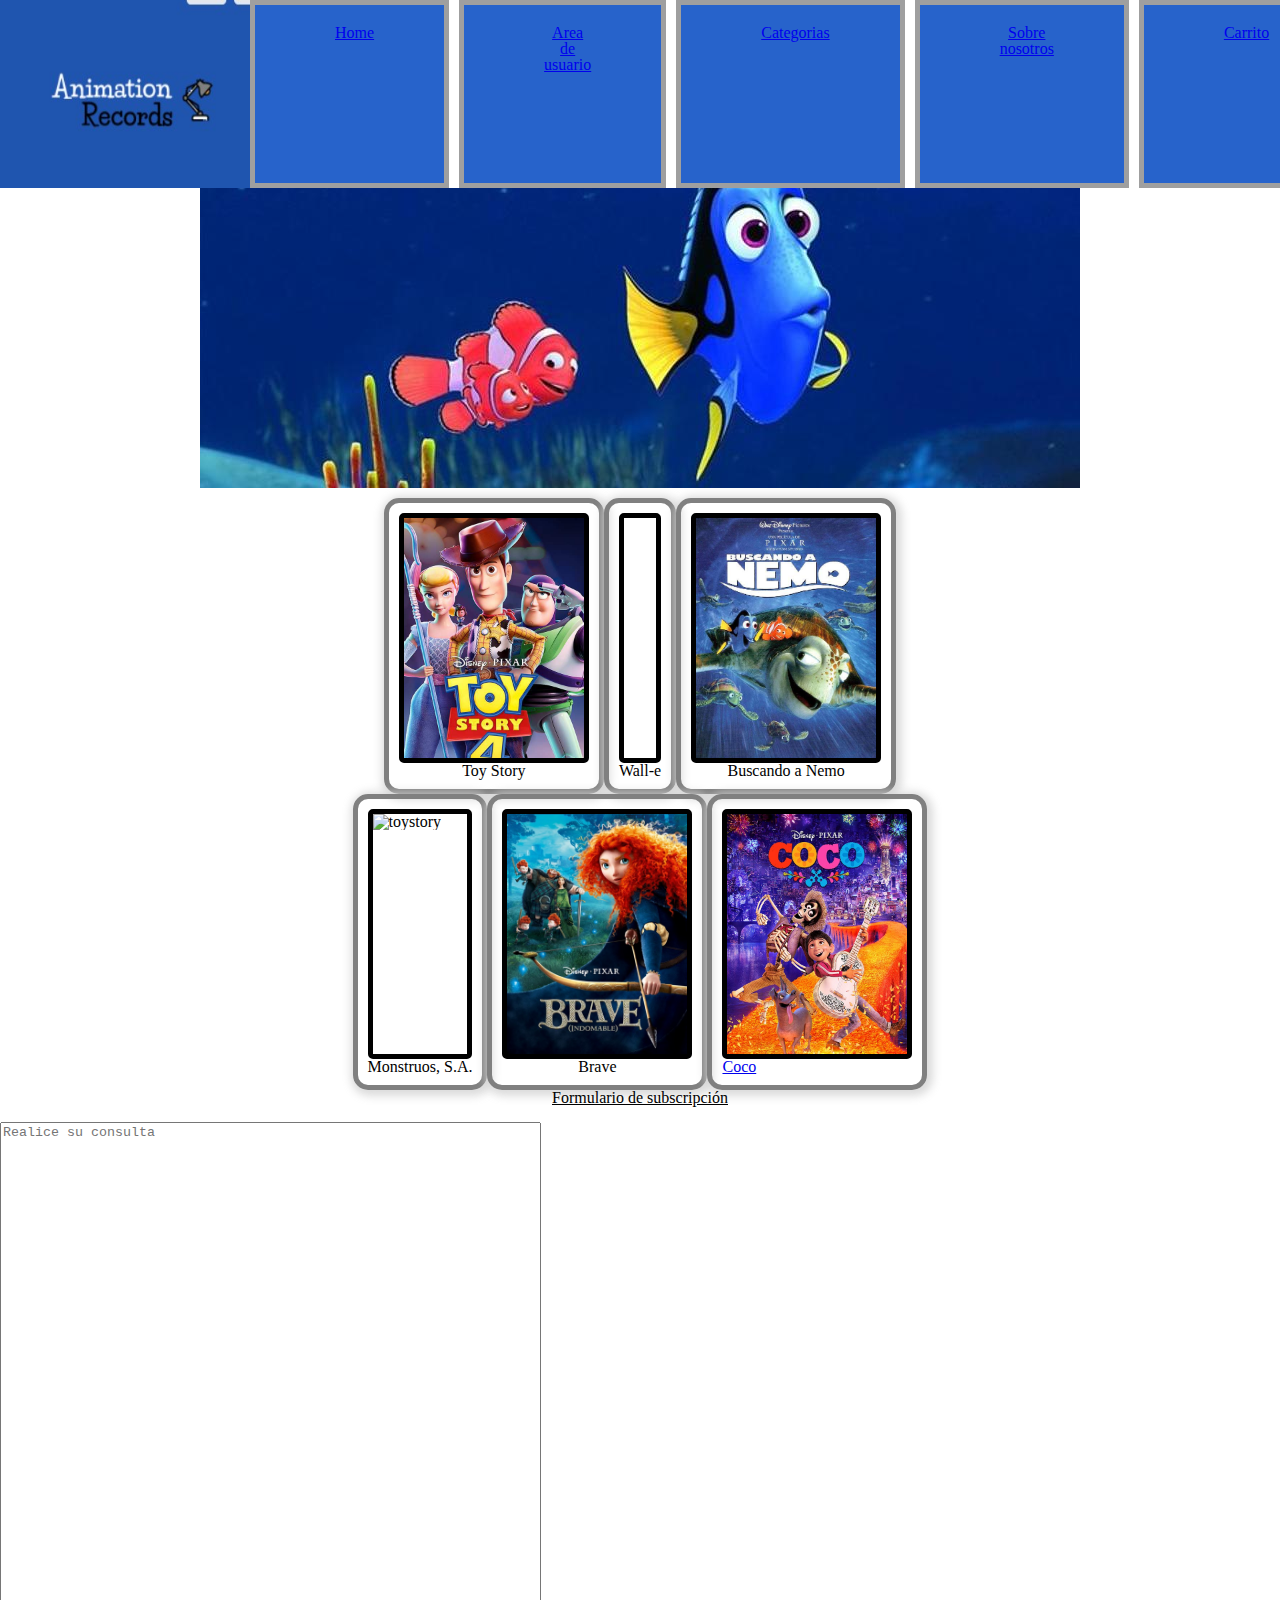
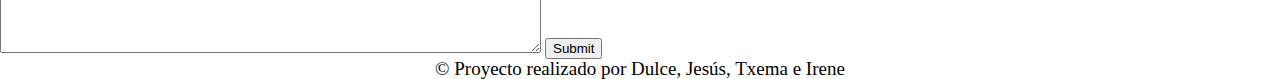
==== commit 9060bfc8: "header" ====
--- a/home.html
+++ b/home.html
@@ -5,34 +5,21 @@
     <meta http-equiv="X-UA-Compatible" content="IE=edge" />
     <meta name="viewport" content="width=device-width, initial-scale=1.0" />
     <title>Document</title>
-    <link rel="stylesheet" href="./css/styles.css">
-</head>
-<body>
+    <link rel="stylesheet" href="./css/styles.css" />
+  </head>
+  <body>
     <header class="menu" >
-        <img class="logo"  src="images/logos/logo animation.jpg" alt="logo" />
-        <nav  class="navegador">
-            <ul>
-                <li><a href="#">Home</a></li>
-                <li><a href="#">Area de usuario</a></li>
-                <li><a href="#">Categorias</a></li>
-                <li><a href="#">Sobre nosotros</a></li>
-                <li><a href="#">Carrito</a></li>
-            </ul>
-        </nav>
-    </header>
-    <section id="banner">
-        <div class="image-slideshow">
-            <div class="image fade">
-            <img src="./images/banner/dory.bmp" alt="Mountain Top">
-            </div>        
-            <div class="image fade">
-            <img src="./images/banner/coco.bmp" alt="Palm Trees">
-            </div>        
-            <div class="image fade">
-            <img src="./images/banner/walle.bmp" alt="Wall-e">
-            </div>
-        </div>
-    </section>
+      <img class="logo"  src="images/logos/logo animation.jpg" alt="logo" />
+      <nav  class="navegador">
+          <ul>
+              <li><a href="#">Home</a></li>
+              <li><a href="#">Area de usuario</a></li>
+              <li><a href="#">Categorias</a></li>
+              <li><a href="#">Sobre nosotros</a></li>
+              <li><a href="#">Carrito</a></li>
+          </ul>
+      </nav>
+  </header>
     <section id="banner">
       <div class="image-slideshow">
         <div class="image fade">
@@ -129,7 +116,7 @@
           </a>
        
         </div>
-    </div>
+      </div>
     </section>
     <section id="formulario">
       <form>
@@ -147,12 +134,23 @@
       </form>
     </section> 
     </div>
+
+    
     <footer>
-        <div class="pie">
       <p> &copy; Proyecto realizado por Dulce, Jesús, Txema e Irene </p>
-    </div>
+      <div class="sociales">
+          <a href="#"><i class="fa-brands fa-facebook-f"></i></a>
+          <a href="#"><i class="fa-brands fa-instagram"></i></a>
+          <a href="#"><i class="fa-brands fa-linkedin-in"></i></a>
+        </div>
       </footer>
-      <script src="./js/slide.js"></script>
-      </body>
+     
+      
+
+ 
+<script src="./js/slide.js"></script>
+</body>
+
+
 
 </html>
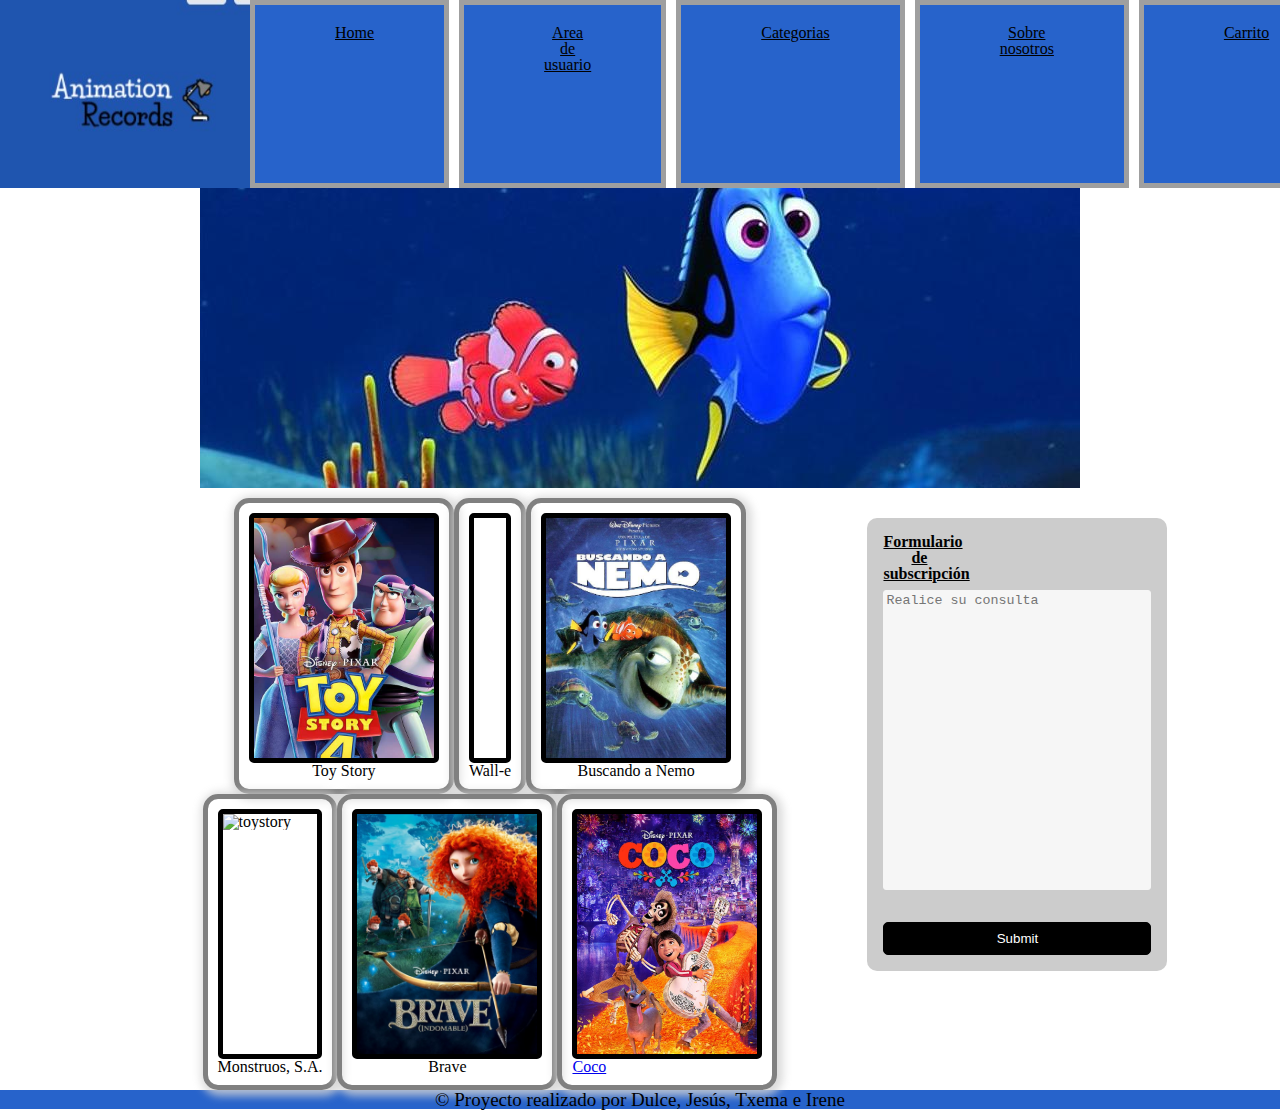
==== commit a4fe2cb8: "index" ====
--- a/home.html
+++ b/home.html
@@ -1,48 +1,48 @@
 <!DOCTYPE html>
 <html lang="en">
-  <head>
-    <meta charset="UTF-8" />
-    <meta http-equiv="X-UA-Compatible" content="IE=edge" />
-    <meta name="viewport" content="width=device-width, initial-scale=1.0" />
-    <title>Document</title>
-    <link rel="stylesheet" href="./css/styles.css" />
-  </head>
-  <body>
-    <header class="menu" >
-      <img class="logo"  src="images/logos/logo animation.jpg" alt="logo" />
-      <nav  class="navegador">
-          <ul>
-              <li><a href="#">Home</a></li>
-              <li><a href="#">Area de usuario</a></li>
-              <li><a href="#">Categorias</a></li>
-              <li><a href="#">Sobre nosotros</a></li>
-              <li><a href="#">Carrito</a></li>
-          </ul>
-      </nav>
+
+<head>
+  <meta charset="UTF-8" />
+  <meta http-equiv="X-UA-Compatible" content="IE=edge" />
+  <meta name="viewport" content="width=device-width, initial-scale=1.0" />
+  <title>Document</title>
+  <link rel="stylesheet" href="./css/styles.css" />
+</head>
+
+<body>
+  <header class="menu">
+    <img class="logo" src="./images/logos/logo animation.jpg" alt="logo" />
+    <nav class="navegador">
+      <ul>
+        <li><a href="#">Home</a></li>
+        <li><a href="#">Area de usuario</a></li>
+        <li><a href="#">Categorias</a></li>
+        <li><a href="#">Sobre nosotros</a></li>
+        <li><a href="#">Carrito</a></li>
+      </ul>
+    </nav>
   </header>
-    <section id="banner">
-      <div class="image-slideshow">
-        <div class="image fade">
-          <img src="./images/banner/dory.bmp" alt="Mountain Top" />
-        </div>
-        <div class="image fade">
-          <img src="./images/banner/coco.bmp" alt="Palm Trees" />
-        </div>
-        <div class="image fade">
-          <img src="./images/banner/walle.bmp" alt="Neon Sign" />
-        </div>
+
+  <section id="banner">
+    <div class="image-slideshow">
+      <div class="image fade">
+        <img src="./images/banner/dory.bmp" alt="Mountain Top">
       </div>
-    </section>
-    <div id="main">
-       <section class="section-categories">
+      <div class="image fade">
+        <img src="./images/banner/coco.bmp" alt="Palm Trees">
+      </div>
+      <div class="image fade">
+        <img src="./images/banner/walle.bmp" alt="Wall-e">
+      </div>
+    </div>
+  </section>
+
+  <div id="main">
+    <section class="section-categories">
       <div class="container">
         <div class="category-bloq">
           <div class="cropped">
-            <img
-              class="card-image"
-              src="./images/categories/toy.bmp"
-              alt="toystory"
-            />
+            <img class="card-image" src="./images/categories/toy.bmp" alt="toystory" />
             <img src="" alt="" class="card-oculto" />
           </div>
           <div class="card-title">
@@ -52,11 +52,7 @@
 
         <div class="category-bloq">
           <div class="cropped">
-            <img
-              class="card-image"
-              src="./images/categories/walle.bmp"
-              alt=""
-            />
+            <img class="card-image" src="./images/categories/walle.bmp" alt="" />
             <img src="" alt="" class="card-oculto" />
           </div>
           <div class="card-title">
@@ -77,11 +73,7 @@
       <div class="container">
         <div class="category-bloq">
           <div class="cropped">
-            <img
-              class="card-image"
-              src="./images/categories/monstruos.bmp"
-              alt="toystory"
-            />
+            <img class="card-image" src="./images/categories/monstruos.bmp" alt="toystory" />
             <img src="" alt="" class="card-oculto" />
           </div>
           <div class="card-title">
@@ -91,11 +83,7 @@
 
         <div class="category-bloq">
           <div class="cropped">
-            <img
-              class="card-image"
-              src="./images/categories/brave.bmp"
-              alt=""
-            />
+            <img class="card-image" src="./images/categories/brave.bmp" alt="" />
             <img src="" alt="" class="card-oculto" />
           </div>
           <div class="card-title">
@@ -105,52 +93,44 @@
 
         <div class="category-bloq">
           <a href="./galeria.html">
-   <div class="cropped">
-            <img class="card-image" src="./images/categories/coco.bmp" alt="" />
-            <img src="" alt="" class="card-oculto" />
-          </div>
-          <div class="card-title">
-            <h2>Coco</h2>
-          </div>
+            <div class="cropped">
+              <img class="card-image" src="./images/categories/coco.bmp" alt="" />
+              <img src="" alt="" class="card-oculto" />
+            </div>
+            <div class="card-title">
+              <h2>Coco</h2>
+            </div>
 
           </a>
-       
+
         </div>
       </div>
     </section>
     <section id="formulario">
       <form>
-        <label for="form"
-          ><h1>
+        <label for="form">
+          <h1>
             <b><u>Formulario de subscripción</u></b>
-          </h1></label
-        ><br />
-        <textarea
-          placeholder="Realice su consulta"
-          rows="35"
-          cols="65"
-        ></textarea>
+          </h1>
+        </label><br />
+        <textarea placeholder="Realice su consulta" rows="35" cols="65"></textarea>
         <input type="submit" name="Enviar" />
       </form>
-    </section> 
+    </section>
+  </div>
+
+  <footer>
+    <div class="pie">
+      <p> &copy; Proyecto realizado por Dulce, Jesús, Txema e Irene </p>
     </div>
+  </footer>
 
-    
-    <footer>
-      <p> &copy; Proyecto realizado por Dulce, Jesús, Txema e Irene </p>
-      <div class="sociales">
-          <a href="#"><i class="fa-brands fa-facebook-f"></i></a>
-          <a href="#"><i class="fa-brands fa-instagram"></i></a>
-          <a href="#"><i class="fa-brands fa-linkedin-in"></i></a>
-        </div>
-      </footer>
-     
-      
 
- 
-<script src="./js/slide.js"></script>
+
+
+
+  <script src="./js/slide.js"></script>
 </body>
 
 
-
-</html>
+</html>--- a/css/styles.css
+++ b/css/styles.css
@@ -1,4 +1,12 @@
 @import './reset.css';
 @import './categories.css';
 @import './slide.css';
-@import './header.css';+@import './formulario.css';
+@import './galery.css';
+@import './product.css';
+@import './header.css';
+#main{
+    display: flex;
+    flex-direction: row;
+    justify-content: center;
+}
